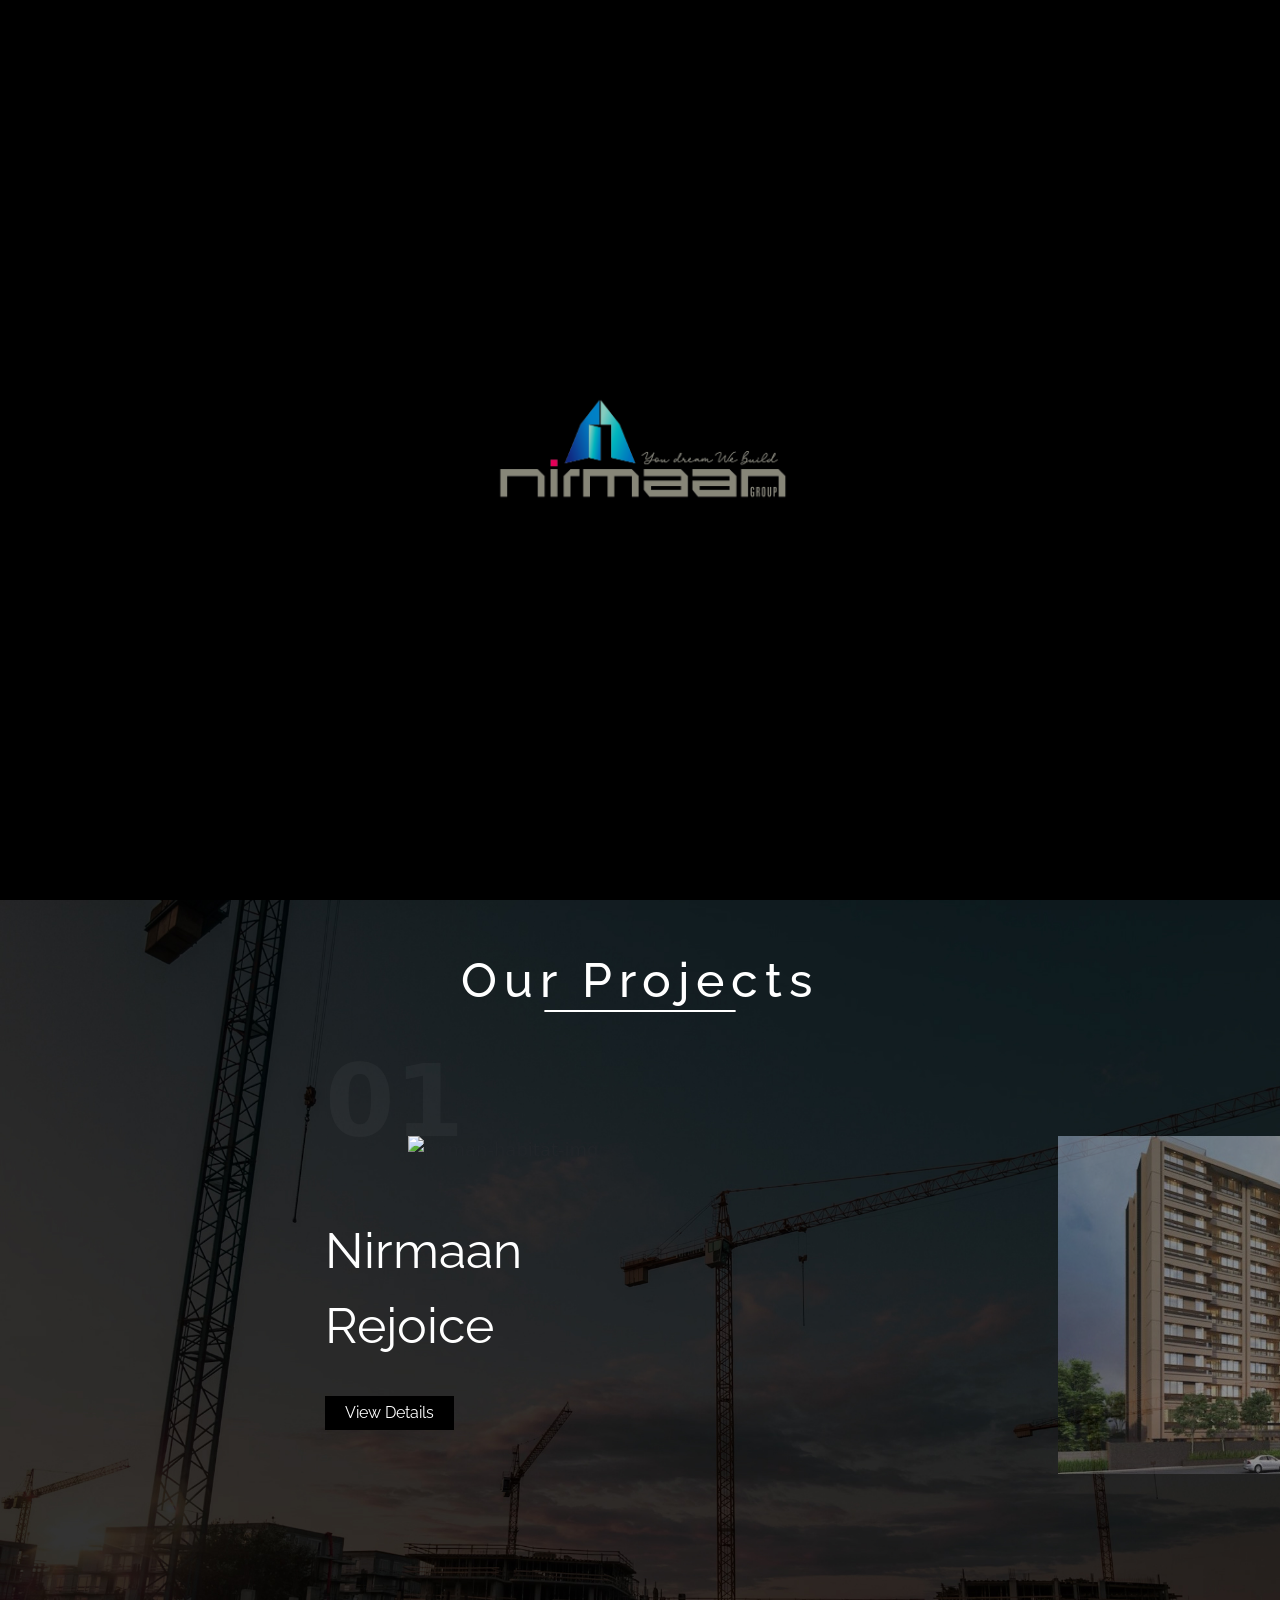
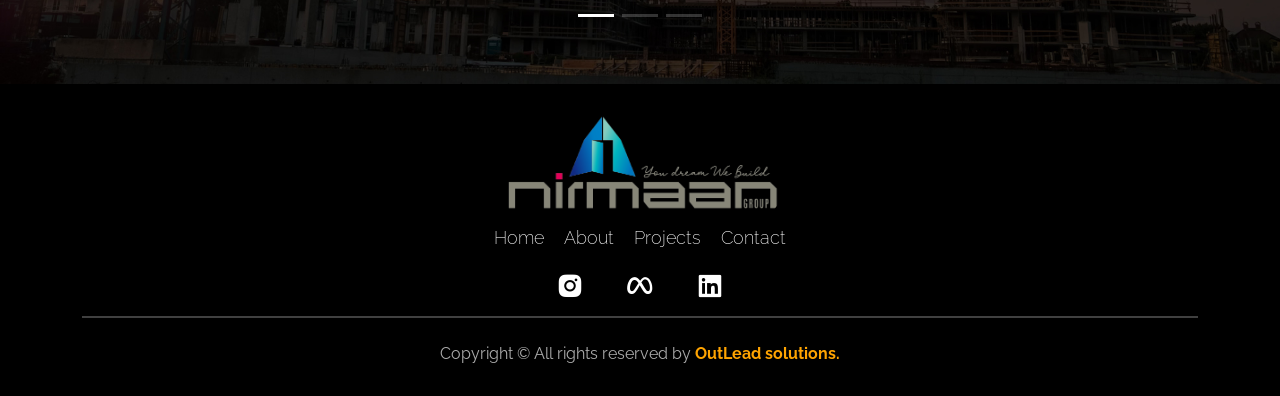
==== index.html @ 3fe4a027 "some changes" ====
<!DOCTYPE html>
<html lang="en">

<head>
    <meta charset="UTF-8" />
    <meta name="viewport" content="width=device-width, initial-scale=1.0" />
    <title>Nirmaan</title>
    <link rel="stylesheet" href="./style.css" />
    <link rel="icon" href="./Nirmaan GROUP 2023 FINAL.png" />
    <link href="https://cdn.jsdelivr.net/npm/bootstrap@5.3.2/dist/css/bootstrap.min.css" rel="stylesheet"
        integrity="sha384-T3c6CoIi6uLrA9TneNEoa7RxnatzjcDSCmG1MXxSR1GAsXEV/Dwwykc2MPK8M2HN" crossorigin="anonymous" />
    <link rel="stylesheet" href="https://cdn.jsdelivr.net/npm/swiper@11/swiper-bundle.min.css" />
    <link rel="stylesheet" href="https://cdn.jsdelivr.net/npm/boxicons@latest/css/boxicons.min.css" />
    <link rel="stylesheet" href="https://cdnjs.cloudflare.com/ajax/libs/font-awesome/5.15.2/css/all.min.css" />
    <link href="https://unpkg.com/aos@2.3.1/dist/aos.css" rel="stylesheet" />
    <link href="https://fonts.cdnfonts.com/css/zekton" rel="stylesheet" />
</head>

<script>
    let isNavVisible = false;

    function toggleNav() {
        const navbar = document.querySelector(".navigationBar");
        const navMenu = document.querySelector(".nav-menu");
        const menuIcon = document.querySelector(".menu-icon");

        isNavVisible = !isNavVisible;

        if (isNavVisible) {
            navbar.classList.add("nav-open");
            navMenu.classList.add("open");
            menuIcon.innerHTML = "<i class='bx bx-window-close' ></i>";
        } else {
            navbar.classList.remove("nav-open");
            navMenu.classList.remove("open");
            menuIcon.innerHTML = "<i class='bx bx-menu'></i>";
        }
    }
</script>

<body>
    <div id="loader">
        <img src="Nirmaan GROUP 2023 FINAL.png" />
    </div>
    <!-- <div>Nirmaan Site COlor themes:
        <p>#048ABF Blue</p>
        <p>#04BFBF Cyan</p>
        <p>#8C8A7D Grey</p>
    </div> -->
    <header>
        <div class="navigationBar">
            <div class="logo-container">
                <a href="/">
                    <img src="./Nirmaan GROUP 2023 FINAL.png" alt="Logo" />
                </a>
            </div>

            <div class="nav-menu">
                <div class="overlay"></div>
                <ul>
                    <li><a href="./">Home</a></li>
                    <li><a href="./nirmaan-about.html">About</a></li>
                    <li><a href="./nirmaan-projects.html">Projects</a></li>
                    
                    <li><a href="./nirmaan-contact.html">Contact</a></li>
                </ul>
            </div>

            <button class="nav-toggler" onclick="toggleNav()" style="border-radius: 8px">
                <i class="bx bx-menu" style="color: white; position: absolute; right: 13px; "></i>
            </button>
        </div>

        <section>
            <div id="nav"></div>
            <section>
                <div class="swiper animeslide" style="height: 100vh">
                    <!-- Additional required wrapper -->
                    <div class="swiper-wrapper" id="swiper-home">
                        <!-- Slides -->
                        <div class="swiper-slide animeslide-slide"
                            style="background-image: url(./projects-images/1.jpg)"></div>
                        <div class="swiper-slide animeslide-slide"
                            style="background-image: url(./projects-images/3.jpg)"></div>
                        <div class="swiper-slide animeslide-slide"
                            style="background-image: url(./projects-images/4.jpg)"></div>
                        <div class="swiper-slide animeslide-slide"
                            style="background-image: url(./projects-images/5.jpg)"></div>
                    </div>
                    <div class="flex animeslide-bottom">
                        <!-- <div class="cell small">
                            <div class="animeslide-pagination swiper-pagination"></div>
                        </div>
                        <div class="cell medium">
                            <div class="animeslide-scrollbar swiper-scrollbar"></div>
                        </div> -->
                        <div class="cell small">
                            <div class="animeslide-button-prev swiper-button-prev" id="swiper-button-prev"></div>
                            <div class="animeslide-button-next swiper-button-next" id="swiper-button-next"></div>
                        </div>
                    </div>
                </div>
            </section>
            <!-- <div id="Home-text">
                <p>

                    <span>
                        Nirman
                    </span>
                    &mdash; &mdash;
                </p>
            </div> -->
        </section>
    </header>

    <main>
        <script>
            AOS.init();
        </script>

        <section id="Project-back" class="section-padding">
            <!-- <div class="section-padding"></div> -->
            <div class="section-padding"></div>

            <div id="project-section-title" data-aos="fade-up" data-aos-duration="1000" data-aos-delay="200">
                <h1>Our <span>Projects</span></h1>
                <hr />
            </div>
            <div class="section-padding"></div>
            <div id="project-section" data-aos-duration="1000" data-aos="fade-up" data-aos-delay="400">
                <div class="swiper" id="js-swiper-hotels">
                    <div class="swiper-wrapper">
                        <!-- ITEM 1 -->
                        <div class="swiper-slide">
                            <div class="c-swiper__text">
                                <div class="c-swiper__title">Nirmaan Rejoice</div>

                                <a href="./nirmaan-rejoice.html">
                                    <button class="NirmanBtn">View Details</button>
                                </a>
                            </div>

                            <div class="c-swiper__image-container">
                                <img src="./projects-images/Final_Render_Dusk_View.jpg" alt="nirman-habitat-img"
                                    style="object-fit: cover;aspect-ratio: 3/2;" />
                            </div>
                        </div>
                        <div class="swiper-slide">
                            <div class="c-swiper__text">
                                <div class="c-swiper__title">Nirmaan Satva</div>

                                <a href="./nirmaan-satva.html">
                                    <button class="NirmanBtn">View Details</button>
                                </a>
                            </div>

                            <div class="c-swiper__image-container">
                                <img src="./projects-images/Nirmaan Satva/01.jpg" alt="nirman-habitat-img"
                                    style="object-fit: cover;aspect-ratio: 3/2;" />
                            </div>
                        </div>
                        <div class="swiper-slide">
                            <div class="c-swiper__text">
                                <div class="c-swiper__title">Ivory Orchards</div>

                                <a href="./ivory-orchards.html">
                                    <button class="NirmanBtn">View Details</button>
                                </a>
                            </div>

                            <div class="c-swiper__image-container">
                                <img src="./projects-images/IvoryOrchards/Brochure/9.jpg" alt="nirman-habitat-img"
                                    style="object-fit: cover;aspect-ratio: 3/2;" />

                            </div>
                        </div>
                        <!-- ITEM 2 -->
                        <!-- <div class="swiper-slide">
                            <div class="c-swiper__text">
                                <div class="c-swiper__title">Nirmaan Greens</div>

                                <a href="#"><button class="NirmanBtn">View Details</button></a>
                            </div>

                            <div class="c-swiper__image-container">
                                <img src="./projects-images/nirman-greens.jpeg" alt="nirman-greens-img" />
                            </div>
                        </div> -->

                        <!-- ITEM 3 -->
                        <!-- <div class="swiper-slide">
                            <div class="c-swiper__text">
                                <div class="c-swiper__title">Ivory <br />Springs</div>

                                <a href="#"><button class="NirmanBtn">View Details</button></a>
                            </div>

                            <div class="c-swiper__image-container">
                                <img src="https://images.unsplash.com/photo-1435575653489-b0873ec954e2?q=80&w=2070&auto=format&fit=crop&ixlib=rb-4.0.3&ixid=M3wxMjA3fDB8MHxwaG90by1wYWdlfHx8fGVufDB8fHx8fA%3D%3D"
                                    alt="nirman-ivory-springs-img" />
                            </div>
                        </div> -->

                        <!-- ITEM 4 -->
                        <!-- <div class="swiper-slide">
                            <div class="c-swiper__text">
                                <div class="c-swiper__title">Ivory Orchards</div>

                                <a href="#"><button class="NirmanBtn">View Details</button></a>
                            </div>

                            <div class="c-swiper__image-container">
                                <img src="https://images.pexels.com/photos/1591361/pexels-photo-1591361.jpeg?auto=compress&cs=tinysrgb&w=1600"
                                    alt="nirman-ivory-springs-img" />
                            </div>
                        </div> -->
                    </div>
                    <div class="swiper-pagination"></div>
                </div>
            </div>
            <div class="section-padding"></div>
            <!-- <div class="section-padding"></div> -->
        </section>
    </main>

    <footer>
        <div id="Footer">
            <!-- <div class="section-padding"></div>
            <div class="section-padding"></div> -->
            <div class="container">
                <div class="row">
                    <div class="col-lg-12">
                        <div class="footer-logo">
                            <a href="./index.html"><img src="./Nirmaan GROUP 2023 FINAL.png" alt="" /></a>
                        </div>
                        <div class="Footer-social-links">
                            <li><a href="./index.html">Home</a></li>
                            <li><a href="./nirmaan-about.html">About</a></li>
                            <li><a href="./nirmaan-projects.html">Projects</a></li>
                            <li><a href="./nirmaan-contact.html">Contact</a></li>

                        </div>

                        <div class="social-links">
                            <li>
                                <a href=""><i class="bx bxl-instagram-alt"></i></a>
                            </li>
                            <li>
                                <a href=""><i class="bx bxl-meta"></i></a>
                            </li>
                            <li>
                                <a href=""><i class="bx bxl-linkedin-square"></i></a>
                            </li>
                        </div>
                    </div>
                </div>
                <hr />
                <!-- <div class="section-padding"></div> -->
                <br />
                <div class="copyright-text">
                    <span>Copyright © All rights reserved by<a href="https://outleadsolutions.com/" target="_blank">
                            OutLead solutions.</a></span>
                </div>
            </div>
            <!-- <div class="section-padding"></div> -->
        </div>
    </footer>

    <script>
        document.addEventListener("DOMContentLoaded", function () {
            // Delay showing content for 10 seconds
            setTimeout(function () {
                // Hide loader
                document.getElementById("loader").style.display = "none";

                // Show content
                document.getElementById("content").style.display = "block";
            }, 2000); // 10 seconds delay
        });
    </script>

    <script src="https://unpkg.com/aos@2.3.1/dist/aos.js"></script>
    <script src="https://cdn.jsdelivr.net/npm/bootstrap@5.3.2/dist/js/bootstrap.bundle.min.js"
        integrity="sha384-C6RzsynM9kWDrMNeT87bh95OGNyZPhcTNXj1NW7RuBCsyN/o0jlpcV8Qyq46cDfL"
        crossorigin="anonymous"></script>
    <script src="https://cdn.jsdelivr.net/npm/swiper@11/swiper-bundle.min.js"></script>
    <script src="https://cdnjs.cloudflare.com/ajax/libs/jquery/2.1.3/jquery.min.js"></script>

    <script src="https://unpkg.com/aos@2.3.1/dist/aos.js"></script>

    <script src="./script.js"></script>
    <script>
        AOS.init();
    </script>

    <!-- <script src="https://cdn.jsdelivr.net/npm/aos@2.3.4/dist/aos.js"></script> -->
</body>

</html>
---- style.css ----
@import url("https://fonts.googleapis.com/css2?family=Roboto+Condensed&display=swap");
@import url("https://fonts.googleapis.com/css2?family=Playfair:opsz,wght@5..1200,300&display=swap");
@import url("https://fonts.googleapis.com/css2?family=Titillium+Web:wght@200&display=swap");
@import url("https://fonts.googleapis.com/css2?family=Dancing+Script:wght@400..700&display=swap");
@import url("https://fonts.cdnfonts.com/css/zekton");
@import url("https://fonts.googleapis.com/css2?family=Montserrat:ital,wght@0,100..900;1,100..900&display=swap");
@import url("https://fonts.googleapis.com/css2?family=Montserrat:ital,wght@0,100..900;1,100..900&family=Raleway:ital,wght@0,100..900;1,100..900&display=swap");
html {
  scroll-behavior: smooth;
}

body {
  padding: 0px;
  margin: 0px;
  background-color: black;
  overflow: auto;
  font-family: "Raleway", sans-serif;
  /* font-family: "Zekton Rg", sans-serif !important; */
  /* height: 100vh; */
}

/* Apply a box-sizing border-box model for easier layout calculations */
*,
*:before,
*:after {
  box-sizing: border-box;
}

#logo img {
  position: absolute;
  z-index: 24214;
  padding: 35px 2px 0 0;
  width: 15%;
  left: 2%;
  max-width: 100%;
  height: auto;
}

.section-padding {
  padding: 10px 0px;
}

section {
  background-color: black;
}

#Section-title hr {
  background-color: rgb(0, 129, 199);
  opacity: 1;
  border: 1px solid rgb(0, 129, 199);
  width: 15%;
  margin: auto;
  border-radius: 10px;
}

#Section-title h1 {
  font-size: 2.5rem;
  text-align: center;
  color: white;
  font-family: "Raleway", sans-serif;
  letter-spacing: 5px;
  color: rgb(0, 129, 199);
}

#Section-title h1 span {
  /* font-size: 2.5rem; */
  font-size: 2.5rem;
  text-align: center;
  color: rgb(0, 129, 199);
  /* font-family: "Raleway", sans-serif; */
}

#home-back {
  background-image: url("./projects-images/ad7cv-ji6zqdfsaf.jpg");
  background-size: cover;
  width: 100%;
  height: 100vh;
}

#Home-text h1 {
  font-size: 5rem;
}

#Home-text p {
  text-transform: uppercase;
  letter-spacing: 0.5em;
  display: inline-block;
  /* border: 4px double rgba(255, 255, 255, 0.25); */
  border-width: 4px 0;
  padding: 1.5em 0em;
  /* position: absolute;
    top: 18%;
    left: 50%;
    width: 40em; */
  /* margin: 0 0 0 -20em; */
  margin-top: 17rem;
  position: absolute;
  top: 20%;
  text-align: center;
  width: 100%;
}

#Home-text p span {
  font: 700 6em/1 "Oswald", sans-serif;
  letter-spacing: 0;
  padding: 0.25em 0 0.325em;
  display: block;
  margin: 0 auto;
  text-shadow: 0 0 80px rgba(255, 255, 255, 0.306);
  /* Clip Background Image */
  background: url("./projects-images/animated-text-fill.png") repeat-y;
  -webkit-background-clip: text;
  background-clip: text;
  /* color: aquamarine; */
  opacity: 0.8;
  /* Animate Background Image */
  -webkit-text-fill-color: transparent;
  -webkit-animation: aitf 80s linear infinite;
  /* Activate hardware acceleration for smoother animations */
  -webkit-transform: translate3d(0, 0, 0);
  -webkit-backface-visibility: hidden;
  text-align: center;
}

/* Animate Background Image */
@-webkit-keyframes aitf {
  0% {
    background-position: 0% 50%;
  }

  100% {
    background-position: 100% 50%;
  }
}

@media (max-width: 600px) {
  #Home-text p {
    text-transform: uppercase;
    letter-spacing: 0.5em;
    display: inline-block;
    /* border: 4px double rgba(255, 255, 255, 0.25); */
    border-width: 4px 0;
    padding: 1.5em 0em;
    /* position: absolute;
        top: 18%;
        left: 81%; */
    width: 100%;
    /* margin: 0 0 0 -20em; */
    margin-top: 17rem;
    /* width: 100%; */
  }

  #Home-text p span {
    font: 700 4em/1 "Oswald", sans-serif;
    letter-spacing: 0;
    padding: 0.25em 0 0.325em;
    display: block;
    margin: 0 auto;
    text-shadow: 0 0 80px rgba(255, 255, 255, 0.306);
    /* Clip Background Image */
    background: url("./projects-images/animated-text-fill.png") repeat-y;
    -webkit-background-clip: text;
    background-clip: text;
    /* color: aquamarine; */
    opacity: 0.8;
    /* Animate Background Image */
    -webkit-text-fill-color: transparent;
    -webkit-animation: aitf 80s linear infinite;
    /* Activate hardware acceleration for smoother animations */
    -webkit-transform: translate3d(0, 0, 0);
    -webkit-backface-visibility: hidden;
    text-align: center;
  }
}

/* project cards css */

#cards-section {
  /* background-color: black; */
  /* height: 60vh; */
  display: flex;
  justify-content: center;
  align-items: center;
  flex-wrap: wrap;
}

/* cards secttion card */

figure.snip1163 {
  font-family: "Raleway", Arial, sans-serif;
  color: #fff;
  position: relative;
  overflow: hidden;
  margin: 10px;
  min-width: 220px;
  max-width: 470px;
  height: 500px;
  /* max-height: 600px; */
  width: 100%;
  background: #ffffff;
  color: #000000;
  text-align: left;
}

figure.snip1163 * {
  -webkit-box-sizing: padding-box;
  box-sizing: padding-box;
  -webkit-transition: all 0.6s ease;
  transition: all 0.6s ease;
}

figure.snip1163 img {
  opacity: 1;
  width: 100%;
  -webkit-transition: opacity 0.4s;
  transition: opacity 0.4s;
  height: 500px;
}

figure.snip1163 figcaption {
  position: absolute;
  bottom: 0;
  left: 0;
  width: 100%;
  height: 100%;
}

figure.snip1163 figcaption > div {
  height: 20%;
  overflow: hidden;
  width: 100%;
  position: absolute;
  bottom: 0;
}

figure.snip1163 h2,
figure.snip1163 p {
  margin: 0;
  padding: 0 30px;
  position: absolute;
  width: 100%;
  left: 0;
}

figure.snip1163 h2 {
  color: #ffffff;
  font-weight: 400;
  text-transform: uppercase;
  top: 80%;
  -webkit-transform: translateY(-50%);
  transform: translateY(-50%);
}

figure.snip1163 p {
  opacity: 0;
  font-size: 0.9em;
  font-weight: 500;
  -webkit-transform: translate3d(0%, -150%, 0);
  transform: translate3d(0%, -150%, 0);
}

figure.snip1163 a {
  left: 0;
  right: 0;
  top: 0;
  bottom: 0;
  position: absolute;
}

figure.snip1163:hover img,
figure.snip1163.hover img {
  opacity: 0.3;
  -webkit-filter: grayscale(100%);
  filter: grayscale(100%);
}

figure.snip1163:hover figcaption h2,
figure.snip1163.hover figcaption h2 {
  -webkit-transform: translateY(-100%);
  transform: translateY(-100%);
  opacity: 0.9;
  color: #000000;
}

figure.snip1163:hover figcaption p,
figure.snip1163.hover figcaption p {
  opacity: 0.7;
  -webkit-transform: translateY(0);
  transform: translateY(0);
}

#Project-back {
  background-image: url("./projects-images/our\ project\ back.jpg");
  background-size: cover;
  width: 100%;
  padding: 2rem 0;
}

/* #project-section{
    background-color: black;;
}
 */

.animeslide .swiper-slide {
  transition: transform 2s ease-in-out; /* Ensures smooth transitions */
}

#project-section .swiper {
  width: 100%;
  height: 600px;
  margin-right: 0;
  align-items: center;
  /* margin-top: 12rem; */
}

#project-section .swiper-wrapper {
  display: flex;
  align-items: center;
  counter-reset: list-slider;
}

#project-section .swiper-slide {
  position: relative;
  height: 90%;
  display: flex;
  align-items: center;
  justify-content: flex-end;
  counter-increment: list-slider;
  font-size: 18px;
  opacity: 1;
  transition: opacity 600ms ease;
}

#project-section .swiper-slide::before {
  content: "0" counter(list-slider);
  display: block;
  position: absolute;
  width: 100px;
  left: 0;
  top: 0;
  font-size: 100px;
  font-weight: 600;
  line-height: 0.8;
  color: rgba(255, 255, 255, 0.098);
  transform: scale(0.5);
  opacity: 0;
  z-index: -1;
  pointer-events: none;
  transition: all 350ms ease;
}

#project-section .swiper-slide-active::before {
  opacity: 0.4;
  transform: scale(1);
}

#project-section .swiper-slide-active .c-swiper__text {
  opacity: 1;
}

#project-section .swiper-slide-active .c-swiper__text .c-swiper__title,
#project-section .swiper-slide-active .c-swiper__text .c-swiper__link {
  transform: translateY(0);
  color: white;
}

#project-section .swiper-slide-prev {
  opacity: 0;
}

#project-section .swiper-slide-next {
  opacity: 0.5;
  color: white;
}

#project-section .c-swiper__text {
  opacity: 0;
  width: 300px;
  height: 250px;
  position: absolute;
  top: 25%;
  left: 0;
  display: flex;
  flex-direction: column;
  justify-content: space-around;
  transition: opacity 350ms ease;
  font-family: "Raleway", sans-serif;
}

#project-section .c-swiper__text .c-swiper__title {
  max-height: 100%;
  font-size: 50px;
  font-weight: 400;
  text-shadow: 1px 1px 2px var(--color-dark);
  text-align: left;
  pointer-events: none;
  transition: transform 500ms ease;
  transition-delay: 100ms;
  transform: translateY(-25%);
  z-index: 1;
  color: white;
}

#project-section .c-swiper__text .c-swiper__link {
  position: relative;
  max-width: 100px;
  margin-left: 24px;
  color: white;
  text-decoration: none;
  transform: translateY(25%);
  transition: transform 500ms ease;
  transition-delay: 200ms;
}

#project-section .c-swiper__text .c-swiper__link::after {
  content: "";
  height: 2px;
  position: absolute;
  color: white;
  bottom: -5px;
  left: 0;
  width: 100%;
  background-color: white;
}

#project-section .c-swiper__image-container {
  width: 90%;
  height: 80%;
  overflow: hidden;
  border-radius: 20px;
}

#project-section .c-swiper__image-container img {
  width: 100%;
  /* height: 80%; */
  object-fit: contain;
  aspect-ratio: 3/2;
  padding: 20px;
  border-radius: 20px;
}

@media (max-width: 769px) {
  #project-section .c-swiper__image-container img {
    width: 100%;
    height: 100%;
    object-fit: cover;
    padding: 20px;
    border-radius: 20px;
  }

  #project-section .c-swiper__text {
    opacity: 0;
    width: 300px;
    height: 250px;
    position: absolute;
    top: 25%;
    left: 2%;
    display: flex;
    flex-direction: column;
    justify-content: space-around;
    transition: opacity 350ms ease;
  }
}

#project-section .swiper-pagination-bullet {
  width: 36px;
  height: 3px;
  background-color: white;
  border-radius: 0;
}

.wrapper {
  position: absolute;
  /* top: -70px; */
  left: 0px;
  height: 100vh;
  width: 100%;
  z-index: 11;
  /* background: #000; */
  clip-path: circle(25px at calc(100% - 45px) 45px);
  transition: all 0.3s ease-in-out;
}

#active:checked ~ .wrapper {
  clip-path: circle(75%);
}

.menu-btn {
  display: flex;
  justify-content: center;
  align-items: center;
  position: absolute;
  z-index: 12;
  top: 35px;
  right: 30px;
  height: 70px;
  width: 70px;
  text-align: center;
  line-height: 50px;
  border-radius: 50%;
  font-size: 20px;
  color: #fff;
  cursor: pointer;
  /*background: linear-gradient(-135deg, #c850c0, #4158d0);*/
  /* background: linear-gradient(375deg, #1cc7d0, #2ede98); */
  /* background: linear-gradient(-45deg, #e3eefe 0%, #efddfb 100%); */
  /* background: #000; */
  background: transparent;
  transition: all 0.3s ease-in-out;
}

#active:checked ~ .menu-btn {
  color: #fff;
}

#active:checked ~ .menu-btn i:before {
  /* content: "\f057"; */
  display: block;
  font-size: 30px;
  color: white;
  /* background-color: white; */
  /* border: 2px solid rgb(255, 255, 255); */
  border-radius: 50%;

  position: absolute;
  top: 20px;
  right: 0px;
  height: 70px;
  width: 70px;
}

.bx-menu {
  font-size: 30px;
}

.wrapper ul {
  position: absolute;
  top: 30px;
  left: 30%;
  list-style: none;
  text-align: center;
  display: flex;
  border-bottom: 1px solid white;
}

.wrapper ul li {
  margin: 15px 0;
}

.wrapper ul li a {
  color: none;
  text-decoration: none;
  font-size: 30px;
  font-weight: 500;
  padding: 5px 30px;
  color: #fff;
  border-radius: 20px;
  /* background: #000; */
  position: relative;
  line-height: 50px;
  transition: all 0.3s ease;
}

input[type="checkbox"] {
  display: none;
}

.content {
  position: absolute;
  top: 50%;
  left: 50%;
  transform: translate(-50%, -50%);
  z-index: -1;
  text-align: center;
  width: 100%;
  color: #202020;
}

.content .title {
  font-size: 40px;
  font-weight: 700;
}

.content p {
  font-size: 35px;
  font-weight: 600;
}

@keyframes rotate {
  0% {
    filter: hue-rotate(0deg);
  }

  100% {
    filter: hue-rotate(360deg);
  }
}

.Team-member-main {
  background-color: #343434;
  /* height: 40vh; */
  width: 100%;
  display: flex;
  flex-direction: column;
  /* justify-content: space-between; */
  padding: 10px 45px;
  color: white;
  min-height: 490px;
  border-radius: 10px;
}
@media (max-width: 1200px) and (min-width: 989px) {
  .Team-member-main {
    min-height: 550px;
  }
}
@media (max-width: 990px) and (min-width: 610px) {
  .Team-member-main {
    margin: 10px;
    min-height: 0px;
  }
}
@media (max-width: 600px) {
  .Team-member-main {
    background-color: #343434;
    /* height: 40vh; */
    width: 100%;
    display: flex;
    flex-direction: column;
    /* justify-content: space-between; */
    padding: 10px 13px;
    margin: 10px 0px;
    color: white;
    border-radius: 10px;
    min-height: 0px;
  }
}

.img-box {
  font-size: 7rem;
}

.Team-member-info {
  display: flex;
  align-items: center;
}

.Team-member-name {
  font-size: 2rem;
  font-family: "Raleway", sans-serif;
  /* font-family: "Oswald", sans-serif; */

  /* font-family: 100; */
  letter-spacing: 2px;
}

.Team-member-main span {
  font-size: 0.9rem;
  font-weight: 300;
  color: #c0c0c0;
}

.Team-member-sub {
  background-color: #222222;
  padding: 25px;
  border-radius: 10px;
  color: white;
  margin: 10px 0px;
  /* height: 30vh; */
}

.Team-member-sub h4 {
  font-size: 1.5rem;
  /* font-family: "Oswald", sans-serif; */
  font-family: 100;
  letter-spacing: 2px;
}

.Team-member-sub span {
  font-size: 0.9rem;
  font-family: "Oswald", sans-serif;
  font-family: 100;
  letter-spacing: 2px;
  color: #c0c0c0;
}

#about-para {
  font-size: 1rem;
  color: white;
  /* font-family: "Playfair", serif; */
  padding: 20px;
}

#about-para span {
  font-size: 5rem;

  line-height: 0px;
  color: rgb(0, 129, 199);
  /* font-family: "Playfair", serif; */
}

@media (max-width: 800px) {
  #about-para {
    margin-top: 60px;
    font-size: 1.4rem;
    color: rgb(224, 224, 224);
    /* font-family: "Playfair", serif; */
    padding: 5px;
  }
}

.sectionClass {
  /* padding: 20px 0px 50px 0px; */
  position: relative;
  display: block;
}

.fullWidth {
  width: 100% !important;
  display: table;
  float: none;
  padding: 0;
  min-height: 1px;
  height: 100%;
  position: relative;
}

.sectiontitle {
  background-position: center;
  margin: 30px 0 0px;
  text-align: center;
  min-height: 20px;
}

.sectiontitle h2 {
  font-size: 30px;
  color: #222;
  margin-bottom: 0px;
  padding-right: 10px;
  padding-left: 10px;
}

.headerLine {
  width: 160px;
  height: 2px;
  display: inline-block;
  background: #101f2e;
}

.projectFactsWrap {
  display: flex;
  margin-top: 30px;
  flex-direction: row;
  flex-wrap: wrap;
}

#projectFacts .fullWidth {
  padding: 0;
}

.projectFactsWrap .item {
  width: 50%;
  height: 100%;
  padding: 20px 0px;
  text-align: center;
}

.projectFactsWrap .item:nth-child(1) {
  background: rgb(42 42 42);
}

.projectFactsWrap .item:nth-child(2) {
  background: rgb(50 50 50);
}

.projectFactsWrap .item:nth-child(3) {
  background: rgb(21, 38, 56);
}

.projectFactsWrap .item:nth-child(4) {
  background: rgb(23, 44, 66);
}

.projectFactsWrap .item p.number {
  font-size: 40px;
  padding: 0;
  font-weight: bold;
}

.projectFactsWrap .item p {
  color: rgba(255, 255, 255, 0.8);
  font-size: 18px;
  margin: 0;
  padding: 10px;
  /* font-family: "Open Sans"; */
}

.projectFactsWrap .item span {
  width: 60px;
  background: rgba(255, 255, 255, 0.8);
  height: 2px;
  display: block;
  margin: 0 auto;
}

.projectFactsWrap .item i {
  vertical-align: middle;
  font-size: 50px;
  color: rgba(255, 255, 255, 0.8);
}

.projectFactsWrap .item:hover i,
.projectFactsWrap .item:hover p {
  color: white;
}

.projectFactsWrap .item:hover span {
  background: white;
}

@media (max-width: 786px) {
  .projectFactsWrap .item {
    flex: 0 0 50%;
  }

  .projectFactsWrap {
    display: flex;
    flex-direction: column;
  }

  .projectFactsWrap .item {
    width: 100%;
    height: 100%;
    /* padding: 50px 0px; */
    /* margin: 10px; */
    text-align: center;
  }
}

#contact-img img {
  width: 100%;
  border-radius: 20px;
  transition: 0.5s;
}

#contact-img img:hover {
  width: 100%;
  border-radius: 20px;
  opacity: 0.5;
  transition: 0.5s;
}

.needs-validation .form-label {
  color: white;
}

#form-column .needs-validation {
  background-color: #343434;
  padding: 40px 40px;
  border-radius: 10px;
}

/*------------------ home page slider */

.flex {
  display: flex;
  align-items: center;
  justify-content: space-between;
}

.cell {
  padding-right: 0.9375rem;
  padding-left: 0.9375rem;
}

.medium {
  width: 50%;
}

.small {
  width: 10%;
}
@media (max-width: 769px) {
  .small {
    width: 20%;
  }
}

.swiper-button-next:after {
  font-family: swiper-icons;
  font-size: 16px;
  text-transform: none !important;
  letter-spacing: 0;
  font-variant: initial;
  line-height: 1;
}

#swiper-button-next:after {
  font-size: 10px;
}

#swiper-button-prev:after {
  font-size: 10px;
}

#swiper-home .container {
  /* max-width:80rem; */
  margin: 0 auto;
  padding-left: 15px;
  padding-right: 15px;
  position: absolute;
  bottom: 5%;
}

@media (max-width: 1000px) {
  #swiper-home .container {
    /* max-width:80rem; */
    margin: 0 auto;
    padding-left: 15px;
    padding-right: 15px;
    position: absolute;
    bottom: 20%;
  }
}

.animeslide-slide {
  color: #fff;
}

.animeslide-slide {
  position: relative;
  padding: 15px 0;
  min-height: 500px;
  background-size: cover;
  width: 100%;
}

/* .animeslide-slide .container {
    position: relative;
  } */
.animeslide-slide.swiper-slide-active [data-animate] {
  opacity: 1;
  transform: none;
}

.animeslide-slide.swiper-slide-active .animeslide-heading {
  transition-delay: 0.6s;
}

.animeslide-slide.swiper-slide-active .animeslide-desc {
  transition-delay: 1s;
}

.animeslide-heading {
  margin-bottom: 25px;
  transition-delay: 3s;
}

.animeslide-slide span {
  font-size: 16px;
  background-color: rgb(0, 129, 199);
  padding: 6px 12px 7px;
  border-radius: 8px;
  font-weight: normal;
  cursor: pointer;
}

.animeslide-desc {
  padding: 15px 22px;
  border-radius: 8px;
  background-color: rgb(32, 32, 32);
  max-width: 480px;
  opacity: 0.9;
}

[data-animate] {
  opacity: 0;
  transition: all 0.8s ease-out;
}

[data-animate="bottom"] {
  transform: translate3d(0, 15px, 0);
}

.animeslide-bottom {
  position: absolute;
  bottom: 2%;
  width: 100%;
  border-radius: 8px;
  background-color: transparent;
  /* max-width: 600px; */
  z-index: 1;
  padding: 0px 35px;
  right: 0;
  font-size: 14px;
  display: flex;
  justify-content: center;
}

.animeslide-bottom .cell {
  position: relative;
  opacity: 1;
  z-index: 2;
  height: 40px;
  bottom: inherit;
}

.animeslide-bottom .animeslide-scrollbar {
  margin-top: 16px;
}

.animeslide-bottom .animeslide-scrollbar-drag {
  height: 6px;
}

.animeslide-bottom .animeslide-pagination {
  font-size: 25px;
  bottom: inherit;
  color: #fff;
}

.animeslide-bottom .animeslide-pagination b {
  font-size: 28px;
  margin-top: -5px;
}

.animeslide-bottom .animeslide-pagination span {
  padding-left: 5px;
  padding-right: 5px;
}

.animeslide-button-next,
.animeslide-button-prev {
  outline: none;
  font-size: 18px;
}

.animeslide-button-next::after,
.animeslide-button-prev::after {
  color: #fff;
  content: "prev";
  background: #414141;
  padding: 18px;
  border-radius: 5px;
}

@media (max-width: 700px) {
  .animeslide-button-next::after {
    margin-left: 60px;
  }
}

.btn-whatsapp-pulse {
  background: #25d366;
  color: white;
  position: fixed;
  bottom: 20px;
  right: 20px;
  font-size: 40px;
  display: flex;
  justify-content: center;
  align-items: center;
  width: 0;
  height: 0;
  padding: 35px;
  text-decoration: none;
  border-radius: 50%;
  animation-name: pulse;
  animation-duration: 1.5s;
  animation-timing-function: ease-out;
  animation-iteration-count: infinite;
  z-index: 111111111;
}

@keyframes pulse {
  0% {
    box-shadow: 0 0 0 0 rgba(37, 211, 102, 0.5);
  }

  80% {
    box-shadow: 0 0 0 14px rgba(37, 211, 102, 0);
  }
}

.btn-whatsapp-pulse-border {
  bottom: 50px;
  right: 20px;
  animation-play-state: paused;
}

.btn-whatsapp-pulse-border::before {
  content: "";
  position: absolute;
  border-radius: 50%;
  padding: 25px;
  border: 5px solid #25d366;
  opacity: 0.75;
  animation-name: pulse-border;
  animation-duration: 1.5s;
  animation-timing-function: ease-out;
  animation-iteration-count: infinite;
}

@keyframes pulse-border {
  0% {
    padding: 25px;
    opacity: 0.75;
  }

  75% {
    padding: 50px;
    opacity: 0;
  }

  100% {
    opacity: 0;
  }
}
.tab-content {
  margin: 10px;
}
#exTab2 .nav-tabs,
#exTab1 .nav-tabs {
  display: flex;
  justify-content: center;
  border: none;
}

#exTab2 .nav-tabs li,
#exTab1 .nav-tabs li {
  margin: 10px 5px;
}

#exTab2 .nav-tabs li a,
#exTab1 .nav-tabs li a {
  text-decoration: none;
  color: rgb(255, 255, 255);
  font-size: 1.5rem;
  background: transparent;
  /* background-color: #000000; */
  padding: 5px 20px;
  border-radius: 3px;
  /* font-family: "Titillium Web", sans-serif; */
  /* font-weight: 500; */

  transition: background-color 0.3s, color 0.3s;
}
#exTab2 .nav-tabs li a:hover {
  background-color: rgba(141, 139, 139, 0.12);
}
#exTab2 .tab-content,
#exTab1 .tab-content {
  /* margin: 2rem 0rem; */
  /* background-color: red; */
  color: white;
}

.nav-tabs li.active a,
.nav-tabs li a:focus {
  background-color: green;
  color: #fff;
}

#next,
#prev {
  position: static;
  /* background-color: white; */
  background-color: #383838;
  border-radius: 5px;
  /* color: rgb(0, 0, 0); */
  color: white;
  /* padding: 20px 70px; */
  padding: 18px;
  transition: 0.5s;
  margin: 10px;
}

#next:hover,
#prev:hover {
  position: static;
  /* background-color: rgb(0, 0, 0); */
  background-color: #252525;
  border-radius: 3px;
  color: rgb(255, 255, 255);
  /* padding: 20px 70px; */
  transition: 0.5s;
}
/* .control {
  display: flex;
  justify-content: center;
  margin-top: 10px; 
}


.swiper-button-prev, .swiper-button-next {
  background-color: #007bff;
  color: white;
  padding: 10px 20px;
  cursor: pointer;
  border-radius: 5px;
  margin: 0 10px;
}

.swiper-button-prev:hover, .swiper-button-next:hover {
  background-color: #0056b3;
} */

.control {
  display: flex;
  justify-content: center;
  /* align-items: center; */
  margin-top: 1rem;
}

/* #next,
#prev {
  color: black !important;
  background-color: white !important;
}*/
#next::after,
#prev::after {
  content: "";
}

.swiper-slide {
  background-color: transparent;
  border-radius: 5px;
}

.swiper-slide .card {
  overflow: hidden;
  border: none;
  height: 100%;
  /* border-radius: 10px; */
}

.swiper-slide .project-card-btn {
  /* background-color: black; */
  border: 1px solid white;
  color: white;
  border-radius: 2px;
  transition: 0.5s;
  width: 100%;
  font-size: 0.9rem;
}

.swiper-slide .project-card-btn:hover {
  background-color: rgb(255, 255, 255);
  color: rgb(0, 0, 0);
  transition: 0.5s;
}

.swiper-slide .card-body {
  background-color: #202020;
  border: none;
}

.swiper-slide:hover .card-img-top {
  transform: scale(1.1);
  transition: 0.5s;
}

.swiper-slide .card-img-top {
  /* transform: scale(1.1); */
  transition: 0.5s;
  aspect-ratio: 3/2;
  width: 100%;
  height: 100%;
  object-fit: cover;
}

.swiper-slide:hover .card-body {
  background-color: #383838;
  border: none;
  transition: 0.5s;
  border-bottom: 1px solid white;
}

.swiper-slide .card-body {
  background-color: #383838;
  border: none;
  transition: 0.5s;
  border-bottom: 1px solid #383838;
  padding: 0.8rem;
}

.swiper-slide:hover .card-title {
  color: rgb(0, 129, 199);
  transition: 0.5s;
}

.swiper-slide .card-title {
  color: rgb(255, 255, 255);
  transition: 0.5s;
  font-family: "Raleway", sans-serif;
  font-size: 1.5rem;
}

.swiper-slide .card-title span {
  color: rgb(148, 148, 148);
  transition: 0.5s;
}

.swiper-slide:hover .card-title span {
  color: rgb(255, 255, 255);
  transition: 0.5s;
}

.swiper-slide .card-text {
  color: white;
  font-size: 1rem;
}

#exTab1 .nav-tabs .active a,
#exTab2 .nav-tabs .active a {
  background-color: rgb(0, 129, 199);
}

.marquee {
  position: relative;
  width: 100vw;
  max-width: 100%;
  height: 200px;
  overflow-x: hidden;
  overflow-y: hidden;
  color: rgb(44, 44, 44);
  font-size: 144px;
  font-weight: bold;
}

@media (max-width: 600px) {
  .marquee {
    position: relative;
    width: 100vw;
    max-width: 100%;
    height: 200px;
    overflow-x: hidden;
    overflow-y: hidden;
    color: rgb(44, 44, 44);
    font-size: 90px;
    font-weight: bold;
  }
}

.track {
  position: absolute;
  white-space: nowrap;
  will-change: transform;
  animation: marquee 32s linear infinite;
}

@keyframes marquee {
  from {
    transform: translateX(0);
  }

  to {
    transform: translateX(-50%);
  }
}

/* ------------------scroll bar css  */

/* width */
::-webkit-scrollbar {
  width: 5px;
}

/* Track */
::-webkit-scrollbar-track {
  background: #f1f1f1;
}

/* Handle */
::-webkit-scrollbar-thumb {
  background: rgb(0, 129, 199);
  border-radius: 20px;
}

/* Handle on hover */
::-webkit-scrollbar-thumb:hover {
  background: #555;
}

/* ------------------scroll bar css  */

#Footer {
  display: flex;
  flex-direction: column;
  background-color: black;
  /* background-color: #282828; */
  padding: 30px 0px;
  /* background-color: #878678; */
  /* background-color: #0F2D86; */
  /* background: rgb(15,45,134);
  background: linear-gradient(90deg, rgba(15,45,134,1) 0%, rgba(126,203,190,1) 100%); */
  /* background-color: #878678; */
  /* color: #0A489A; */
  /* background-attachment: fixed; */
}

#Footer .footer-logo {
  padding: 0px 10px;
  display: flex;
  justify-content: center;
  align-items: center;
}

.footer-logo img {
  max-width: 100%;
  height: auto;
  max-height: 100px;
  /* Adjust this value as needed */
  /* background-color: #0F2D86; */
  /* background: transparent; */
  border-radius: 20px;
}

#Footer .Footer-social-links {
  display: flex;
  justify-content: center;
  color: rgb(0, 129, 199);
}

#Footer .Footer-social-links li {
  list-style: none;
  margin: 10px;
}

#Footer hr {
  margin: 0px;
  border: 1px solid white;
  background-color: white;
}

@media (max-width: 500px) {
  #Footer .Footer-social-links {
    display: flex;
    /* flex-direction: column; */
    justify-content: center;
    padding: 10px 0px;
  }
  #Footer {
    background-color: #282828;
  }
  #Footer .Footer-social-links li {
    list-style: none;
    margin: 5px 10px;
    justify-content: center;
    text-align: center;
  }
}

#Footer .social-links {
  display: flex;
  justify-content: center;
}

#Footer .social-links li {
  list-style: none;
  margin: 5px 20px;
}

#Footer .social-links li a {
  font-size: 30px;
  color: white;
  text-decoration: none;
  border-radius: 5px;
  transition: 0.5s;
}

#Footer .social-links li a:hover {
  font-size: 30px;
  text-decoration: none;
  color: black;
  background-color: rgb(0, 129, 199);
  /* background-color: rgb(0, 129, 199); */
  padding: 5px 10px;
  border-radius: 5px;
  transition: 0.5s;
}

#Footer .Footer-social-links li a {
  text-decoration: none;
  color: white;
  font-size: 18px;
  font-weight: 200;
  transition: 0.3s;
  /* border-bottom: 1px solid rgb(0, 0, 0); */
}

#Footer .Footer-social-links li a:hover {
  text-decoration: none;
  /* color: rgb(0, 129, 199); */
  font-size: 20px;
  /* border-bottom: 1px solid rgb(0, 129, 199); */
  transition: 0.3s;
}

.title {
  position: relative;
  margin-top: 30px;
  width: 100%;
  text-align: center;
}

.timeline {
  position: relative;
  width: 100%;
  padding: 30px 0;
}

.timeline .timeline-container {
  position: relative;
  width: 100%;
}

.timeline .timeline-end,
.timeline .timeline-start,
.timeline .timeline-year {
  position: relative;
  width: 100%;
  text-align: center;
  z-index: 1;
}

.timeline .timeline-end p,
.timeline .timeline-start p,
.timeline .timeline-year p {
  display: inline-block;
  width: 80px;
  height: 80px;
  margin: 0;
  padding: 30px 0;
  text-align: center;
  background: rgb(0, 129, 199);
  border-radius: 100px;
  box-shadow: 0 0 5px rgba(0, 0, 0, 0.4);
  color: #ffffff;
  font-size: 14px;
  text-transform: uppercase;
}

.timeline .timeline-year {
  margin: 30px 0;
}

.timeline .timeline-continue {
  position: relative;
  width: 100%;
  padding: 60px 0;
}

.timeline .timeline-continue::after {
  position: absolute;
  content: "";
  width: 1px;
  height: 91%;
  top: 0;
  left: 50%;
  margin-left: -1px;
  background: rgb(0, 129, 199);
}

.timeline .row.timeline-left,
.timeline .row.timeline-right .timeline-date {
  text-align: right;
}

.timeline .row.timeline-right,
.timeline .row.timeline-left .timeline-date {
  text-align: left;
}

.timeline .timeline-date {
  font-size: 14px;
  font-weight: 600;
  margin: 41px 0 0 0;
  color: rgb(73, 73, 73);
}

.timeline .timeline-date::after {
  content: "";
  display: block;
  position: absolute;
  width: 14px;
  height: 14px;
  top: 45px;
  background: rgb(0, 129, 199);
  box-shadow: 0 0 5px rgba(0, 0, 0, 0.4);
  border-radius: 15px;
  z-index: 1;
}

.timeline .row.timeline-left .timeline-date::after {
  left: -7px;
}

.timeline .row.timeline-right .timeline-date::after {
  right: -7px;
}

.timeline .timeline-box,
.timeline .timeline-launch {
  position: relative;
  display: inline-block;
  margin: 15px;
  padding: 20px;
  /* width: 80%;  */
  border: 1px solid #dddddd;
  border-radius: 6px;
  background: #ffffff;
}

@media (max-width: 600px) {
  .timeline .timeline-box,
  .timeline .timeline-launch {
    position: relative;
    display: inline-block;
    margin: 15px;
    padding: 20px;
    width: 80%;
    border: 1px solid #dddddd;
    border-radius: 6px;
    background: #ffffff;
  }
}

.timeline .timeline-launch {
  width: 100%;
  margin: 15px 0;
  padding: 0;
  border: none;
  text-align: center;
  background: transparent;
}

.timeline .timeline-box::after,
.timeline .timeline-box::before {
  content: "";
  display: block;
  position: absolute;
  width: 0;
  height: 0;
  border-style: solid;
}

.timeline .row.timeline-left .timeline-box::after,
.timeline .row.timeline-left .timeline-box::before {
  left: 100%;
}

.timeline .row.timeline-right .timeline-box::after,
.timeline .row.timeline-right .timeline-box::before {
  right: 100%;
}

.timeline .timeline-launch .timeline-box::after,
.timeline .timeline-launch .timeline-box::before {
  left: 50%;
  margin-left: -10px;
}

.timeline .timeline-box::after {
  top: 26px;
  border-color: transparent transparent transparent #ffffff;
  border-width: 10px;
}

.timeline .timeline-box::before {
  top: 25px;
  border-color: transparent transparent transparent #dddddd;
  border-width: 11px;
}

.timeline .row.timeline-right .timeline-box::after {
  border-color: transparent #ffffff transparent transparent;
}

.timeline .row.timeline-right .timeline-box::before {
  border-color: transparent #dddddd transparent transparent;
}

.timeline .timeline-launch .timeline-box::after {
  top: -20px;
  border-color: transparent transparent #dddddd transparent;
}

.timeline .timeline-launch .timeline-box::before {
  top: -19px;
  border-color: transparent transparent #ffffff transparent;
  border-width: 10px;
  z-index: 1;
}

.timeline .timeline-box .timeline-icon {
  position: relative;
  width: 40px;
  height: auto;
  float: left;
}

.timeline .timeline-icon i {
  font-size: 25px;
  color: #4f84c4;
}

.timeline .timeline-box .timeline-text {
  position: relative;
  width: calc(100% - 40px);
  float: left;
}

.timeline .timeline-launch .timeline-text {
  width: 100%;
}

.timeline .timeline-text h3 {
  font-size: 16px;
  font-weight: 600;
  margin-bottom: 3px;
}

.timeline .timeline-text p {
  font-size: 14px;
  font-weight: 400;
  margin-bottom: 0;
}

@media (max-width: 768px) {
  #our-team .col-lg-6 {
    padding: 0px;
  }

  .timeline .timeline-continue::after {
    left: 40px;
  }

  .timeline .timeline-end,
  .timeline .timeline-start,
  .timeline .timeline-year,
  .timeline .row.timeline-left,
  .timeline .row.timeline-right .timeline-date,
  .timeline .row.timeline-right,
  .timeline .row.timeline-left .timeline-date,
  .timeline .timeline-launch {
    text-align: left;
  }

  .timeline .row.timeline-left .timeline-date::after,
  .timeline .row.timeline-right .timeline-date::after {
    left: 47px;
  }

  .timeline .timeline-box,
  .timeline .row.timeline-right .timeline-date,
  .timeline .row.timeline-left .timeline-date {
    margin-left: 55px;
  }

  .timeline .timeline-launch .timeline-box {
    margin-left: 0;
  }

  .timeline .row.timeline-left .timeline-box::after {
    left: -20px;
    border-color: transparent #ffffff transparent transparent;
  }

  .timeline .row.timeline-left .timeline-box::before {
    left: -22px;
    border-color: transparent #dddddd transparent transparent;
  }

  .timeline .timeline-launch .timeline-box::after,
  .timeline .timeline-launch .timeline-box::before {
    left: 30px;
    margin-left: 0;
  }
}

.copyright-text {
  display: flex;
  justify-content: center;
}

.copyright-text span {
  color: #ffffffab;
}

.copyright-text span a {
  color: #ffa401;
  font-weight: bold;
  text-decoration: none;
}

#loader {
  position: fixed;
  top: 0;
  left: 0;
  width: 100%;
  height: 100%;
  background-color: black;
  display: flex;
  align-items: center;
  justify-content: center;
  z-index: 57667656757755;
  overflow: hidden;
  font-size: 400px;
  /* font-family: "Dancing Script", cursive; */
  font-optical-sizing: auto;

  font-style: normal;
}

.method-2 {
  display: inline-block;
  /* font-size: 10vw; */
  background: url("./projects-images/backgroung.png") no-repeat;
  -webkit-background-clip: text;
  color: rgba(255, 255, 255, 0);

  text-shadow: 0 0 rgba(0, 0, 0, 0.1);
  background-size: 0 100%;
  animation: fill-2 2s infinite;
  /* Increase animation duration to 10 seconds */
  overflow: hidden;
}

@keyframes fill-2 {
  50% {
    background-size: 100% 100%;
  }

  100% {
    background-size: 0 100%;
  }
}

/* Media query for tablets (landscape) and larger */
@media (min-width: 768px) {
  .method-2 {
    font-size: 10vw;
  }
}

/* Media query for small devices (portrait) */
@media (max-width: 600px) {
  .method-2 {
    font-size: 7vw;
  }
}

.form-horizontal {
  /*float: left;*/
  max-width: 400px;
  /* font-family: "Lato"; */
  font-weight: 400;
}

.form-control,
textarea {
  max-width: 500px;
  background-color: white;
  color: #000000;
  letter-spacing: 1px;
}

.send-button {
  margin-top: 15px;
  height: 34px;
  width: 400px;
  overflow: hidden;
  transition: all 0.2s ease-in-out;
}

.alt-send-button {
  width: 400px;
  height: 34px;
  transition: all 0.2s ease-in-out;
}

.send-text {
  display: block;
  margin-top: 10px;
  font: 700 12px "Lato", sans-serif;
  letter-spacing: 2px;
}

.alt-send-button:hover {
  transform: translate3d(0px, -29px, 0px);
}

@media (max-width: 1090px) {
  .wrapper ul {
    left: 15%;
  }
}

@media (max-width: 876px) {
  #logo img {
    width: 20%;
    /* top: -10px; */
    left: 5%;
    /* display: none; */
    padding: 40px 0;
  }

  .wrapper ul li {
    margin: 10px 0;
  }

  .wrapper ul li a {
    font-size: 1rem;
    padding: 10px;
  }

  .menu-btn {
    top: 10px;
    right: 9px;
    background: transparent;
  }

  #active:checked ~ .menu-btn i:before {
    top: 20px;
    right: 0px;
    background: transparent;
  }

  #loader img {
    width: 300px;
    height: auto;
  }

  #active:checked ~ .menu-btn {
    color: #fff;
  }

  #active:checked ~ .wrapper {
    transform: translateX(50%);
    width: 70%;
    transition: transform 0.5s ease-in-out;
  }

  .wrapper {
    position: fixed;
    top: 0;
    right: 0;
    width: 0%;
    height: 100vh;
    background-color: rgb(0, 0, 0, 0.9);

    color: black;
    overflow: hidden;
    transform: translateX(100%);
    transition: transform 0.5s ease-in-out;
    z-index: 2;
  }

  .wrapper ul {
    display: flex;
    flex-direction: column;
    justify-content: center;
    align-items: center;
    width: 70%;
    transition: all 0.5s ease-in-out;
    color: white;
    left: 0;
    top: 0;
    height: 100vh;
  }

  .wrapper ul li a {
    font-size: 2rem;
  }
}

.col-md-6 a {
  color: black;
}

@keyframes textShine {
  0% {
    background-position: 0% 50%;
  }

  100% {
    background-position: 100% 50%;
  }
}

/* Navbar styles */
.navigationBar {
  display: flex;
  justify-content: space-between;
  /* align-items: center; */
  backdrop-filter: blur(5px);
  border-bottom: 0.5px solid #dddddd4e;
  position: fixed;
  width: 100%;
  top: 0;
  z-index: 10;
  height: 70px;
  /* transition: background-color 0.5s ease; */
}

.navigationBar .nav-open {
  /* background-color: #ffffffab;  */
}

/* Logo container */
.logo-container {
  display: flex;
  align-items: center;
  padding: 0 30px;
}

.logo-container img {
  object-fit: contain;
  width: 150px;
  height: auto;
}

/* Nav-toggler styles */
.nav-toggler {
  background: transparent;
  color: rgb(53, 62, 71);
  border: none;
  padding: 5px 10px;
  cursor: pointer;
  font-size: 2rem;
  z-index: 20;
  margin-right: 25px;
  display: flex;
  align-items: center;
}

.nav-toggler .menu-icon {
  font-size: 1.5rem;
}

/* Menu styling */
.nav-menu {
  display: flex;
  flex-direction: row;
  position: static;
  height: 100%;
  justify-content: center;
  align-items: center;
  opacity: 0;
  transition: opacity 0.7s ease, transform 0.7s ease;
  /* transition: 0.7s ease; */
  transform: translateX(100%);
  /* box-shadow: 0 2px 5px rgba(0, 0, 0, 0.1); */
  z-index: 10;
}

.nav-menu.open {
  opacity: 1;
  transform: translateX(0);
}

.nav-menu.open {
  transform: none;
}

.nav-menu ul {
  display: flex;
  flex-direction: row;
  list-style: none;
  margin: 0;
  padding: 0;
}

.navigationBar.nav-open {
  background-color: #ffffffab;
  color: black;
  transition: 0.7s ease;
}

.nav-menu li a {
  text-decoration: none;
  color: black;
  font-size: 18px;
  /* padding: 10px 20px; */
}

.nav-menu.open li a {
  padding: 10px 20px;
}

/* Responsive styling */
@media (max-width: 576px) {
  .nav-toggler {
    width: 50px;
  }
  .logo-container {
    padding-left: 30px;
    padding-right: 0px;
    padding-bottom: 10px;
  }
  .logo-container img {
    width: 90px;
  }
  .nav-menu.open li {
    padding: 0 5px;
  }
  .nav-menu.open li a {
    padding: 0;
    font-size: 15px;
  }
  /* .nav-menu {
    visibility: hidden;
    transition: opacity 0.7s ease, transform 0.7s ease;
    transform: translateX(100%);
    height: 100vh;
    position: absolute;
    align-items: flex-start;
    justify-content: left;
    opacity: 0;
    background-size: cover;
    background-position: center;

    z-index: 20;
  }

  .nav-menu.open {
    right: 0;
    visibility: visible;
    position: fixed;
    height: 100vh;
    width: 70%;
    right: 0;
    position: fixed;
    display: flex;
    background-color: white;
    z-index: 11;
    opacity: 1;
    transform: translateX(0);
  }

  .nav-menu .overlay {
    position: absolute;
    top: 0;
    left: 0;
    width: 100%;
    height: 100%;
    opacity: 1;
    z-index: 21;
    background-color: #232323;
  }
  .nav-menu ul {
    gap: 50px;
    z-index: 22;
    flex-direction: column;
    margin-top: 200px;
    margin-left: 30px;
  }

  .nav-menu ul li a {
    font-size: 2rem;
    color: white;
  } */
}
@media (max-width: 500px) {
  .nav-menu.open li a {
    padding: 0;
    font-size: 15px;
  }
}
.NirmanBtn {
  background-color: black;
  color: white;
  border: none;
  font-size: 16px;
  padding: 5px 20px;
}

#loader img {
  width: 300px;
}

a {
  font-family: "Raleway", sans-serif;
}
p {
  font-family: "Raleway", sans-serif;
}
span {
  font-family: "Raleway", sans-serif;
}
button {
  font-family: "Raleway", sans-serif;
}
.TopBackContainer {
  height: 60vh;
  background-image: url(./projects-images/bg3.jpg);
  /* background-image: url("https://images.unsplash.com/photo-1638519922476-50688bb1f318?q=80&w=2070&auto=format&fit=crop&ixlib=rb-4.0.3&ixid=M3wxMjA3fDB8MHxwaG90by1wYWdlfHx8fGVufDB8fHx8fA%3D%3D"); */
  background-size: cover;
  background-position: center;
  width: 100%;
  position: relative;
}
.OverlayBack {
  height: 80vh;
  width: 100%;
  background-color: rgba(0, 0, 0, 0.532);
  position: absolute;
  top: 0px;
}
.OverlayBack h1 {
  font-family: "Raleway", sans-serif;
}
.TopBackContainerProject {
  height: 80vh;

  background-image: url(./projects-images//projectbg.avif);
  background-size: cover;
  background-position: center;
  width: 100%;
  position: relative;
}
.NirmanProjectBtn {
  background-color: #4f84c4;
  color: black;
  border: none;
}
.TopBackContainerProjectPage {
  height: 80vh;
  background-image: url(./projects-images//menu\ back.jpg);
  background-size: cover;
  background-position: bottom;
  width: 100%;
  position: relative;
}
.OverlayBackProjectPage {
  height: 80vh;
  width: 100%;
  background-color: rgba(0, 0, 0, 0.532);
  position: absolute;
  top: 0px;
}
.TopBackContainerContact {
  height: 80vh;
  background-image: url(./projects-images/contact-back.jpg);
  background-size: cover;
  background-position: center;
  width: 100%;
  position: relative;
}
.OverlayBackContact {
  height: 80vh;
  width: 100%;
  background-color: rgba(0, 0, 0, 0.532);
  position: absolute;
  top: 0px;
}
#project-section-title h1 {
  opacity: 1;
  margin: auto;
  border-radius: 10px;
  font-size: 3rem;
  text-align: center;
  color: white;
  font-family: "Raleway", sans-serif;
  letter-spacing: 7px;
  font-size: 3rem;
  text-align: center;
}
#project-section-title hr {
  background-color: white;
  opacity: 1;
  border: 1px solid white;
  width: 15%;
  margin: auto;
  border-radius: 10px;
}
.qualitiesCards {
  padding: 30px 150px;
}
.qualityCard {
  background-color: #343434;
  color: white;
  display: flex;
  flex-direction: column;
  justify-content: center;
  align-items: center;
  border-top: 2px solid #0081c7;
  margin: 20px 0;
  padding: 30px;
  border-radius: 10px;
  text-align: center;
  min-height: 400px;
  /* width: 500px; */
}
.qualityCard h4 {
  /* padding:5px; */
  font-size: 1.8rem; /* Adjust heading size */
  margin: 15px 0; /* Spacing between title and image */
  font-weight: 600;
  font-family: "Raleway", sans-serif;
}
.qualityCard p {
  font-size: 1.1rem;
  margin-top: 10px;
  line-height: 1.6; /* Improve readability with proper line height */
  padding: 0 15px; /* Padding to ensure text doesn’t touch card edges */
}
.qualityCard img {
  width: 50px;
  padding: 15px 0;
}
.ContactUsContainer {
  position: relative;
  height: 40vh;
  display: flex;
  justify-content: center;
  align-items: center;
  overflow: hidden;
}

.ContactUsContainer::before {
  content: "";
  position: absolute;
  top: 0;
  left: 0;
  right: 0;
  bottom: 0;
  background: url("./projects-images/01.jpg") no-repeat center center;
  background-size: cover;
  opacity: 0.5; /* Slightly increase opacity for more visibility */
  z-index: 1;
}

.ContentContainer {
  position: relative;
  z-index: 2;
  display: flex;
  flex-direction: column;
  justify-content: center;
  align-items: center;
  text-align: center; /* Align text in the center */
  color: white;
  font-family: "Raleway", sans-serif;
}

.ContactUsBtn {
  background: transparent;
  border: 2px solid #0081c7;
  font-weight: 600;
  color: white;
  padding: 10px 25px;
  border-radius: 50px;
  cursor: pointer;
  margin-top: 15px;
  transition: all 0.3s ease-in-out; /* Ensure smooth transitions */
}
.ContactUsBtn a {
  text-decoration: none;
  color: white;
}
.ContactUsBtn:hover {
  transform: scale(1.1) !important;

  background-color: #0081c7;
}
.ContactUsBtn:hover a {
  /* background-color: #bc7742; */

  color: #fff;
}
.teamSection {
  padding: 2rem 0rem 0rem 0rem;
}
@media (max-width: 576px) {
  .ContentContainer {
    font-size: 1.4rem;
    padding: 0 20px; /* Add padding to prevent content from shrinking too much */
  }
}
@media (max-width: 1300px) {
  .qualityCard h4 {
    font-size: 1.5rem;
  }
  .qualityCard {
    padding: 20px;
    /* min-height: 430px; */
  }
  .qualitiesCards {
    /* padding: 30px 40px; */
    padding: 2rem 0rem;
  }
}
@media (max-width: 768px) {
  .qualitiesCards {
    padding: 30px 0;
  }
  .qualityCard {
    margin: 15px 0;
    padding: 20px;
    min-height: 300px;
  }

  .qualityCard h4 {
    font-size: 1.5rem;
  }

  .qualityCard img {
    width: 50px;
  }
}
.modal-backdrop {
  background-color: rgba(0, 0, 0, 0.4) !important; /* Lightens the backdrop */
}
.modal-title {
  font-family: "Raleway", sans-serif;
}
.modal-content {
  background-color: #383838 !important;
  color: white !important;
}
.modal-header .close {
  color: white !important;
}
a:not([href]):not([tabindex]) {
  color: white !important;
}
a:not([href]):not([tabindex]):hover {
  color: black !important;
}
#projectImageCarousel {
  margin: 10px;
}
#carouselImages img {
  width: 100%;
  object-fit: contain;
  aspect-ratio: 3/2;
}
#modalProjectName {
  margin: 10px 10px;
}
.modal-body p {
  margin: 10px;
}

.contactUs-container {
  display: flex;
  align-items: flex-start;
  gap: 10px;
  padding: 2rem 0rem;
  /* background-color: #343434; */
  background-color: rgb(21, 21, 21);
}
.contact-form,
.contact-details {
  margin: 15px 30px;
  padding: 10px;
  /* border: 1px solid #ccc; */
  border-radius: 10px;
  /* background-color: #f9f9f9; */
  flex-shrink: 0;
}

.contact-form {
  flex-basis: 47%;
}
.contact-details {
  flex-basis: 45%;
}

.contact-form h2 {
  color: white;
  text-align: center;
}

.contact-form label {
  margin-bottom: 5px;
  font-weight: bold;
  display: block;
  color: white;
}

.contact-form input,
.contact-form textarea {
  width: 100%;
  padding: 10px;
  margin-bottom: 15px;
  border: 1px solid #ccc;
  border-radius: 4px;
}

.contact-form button {
  width: 100%;
  padding: 10px;
  background-color: #5799f1;
  color: white;
  border: none;
  border-radius: 4px;
  font-size: 16px;
  cursor: pointer;
}

.contact-form button:hover {
  background-color: #5186c28a;
}

.contact-details h2 {
  text-align: center;
  color: white;
}
.contact-details p {
  color: white;
}
.map {
  width: 100vw;
  height: 400px;
}
.contact-details a {
  color: white;
}
.contact-details {
  display: flex;
  flex-direction: column;
}
.contact-details-container {
  padding: 20px 0;
}
#prev::after {
  content: "prev";
  font-size: 10px;
}
#next::after {
  content: "next";
  font-size: 10px;
}
@media (max-width:576px){
  #exTab2 .nav-tabs li a, #exTab1 .nav-tabs li a {
    font-size: 1rem;
  }
  .copyright-text{
    font-size: 0.8rem;
  }
  .modal{
    top: 20% !important;
  }
  .col-lg-6{
    width: 100%;
  }
}
@media (max-width:500px) {
  .copyright-text{
    font-size: 0.7rem;
  }
}
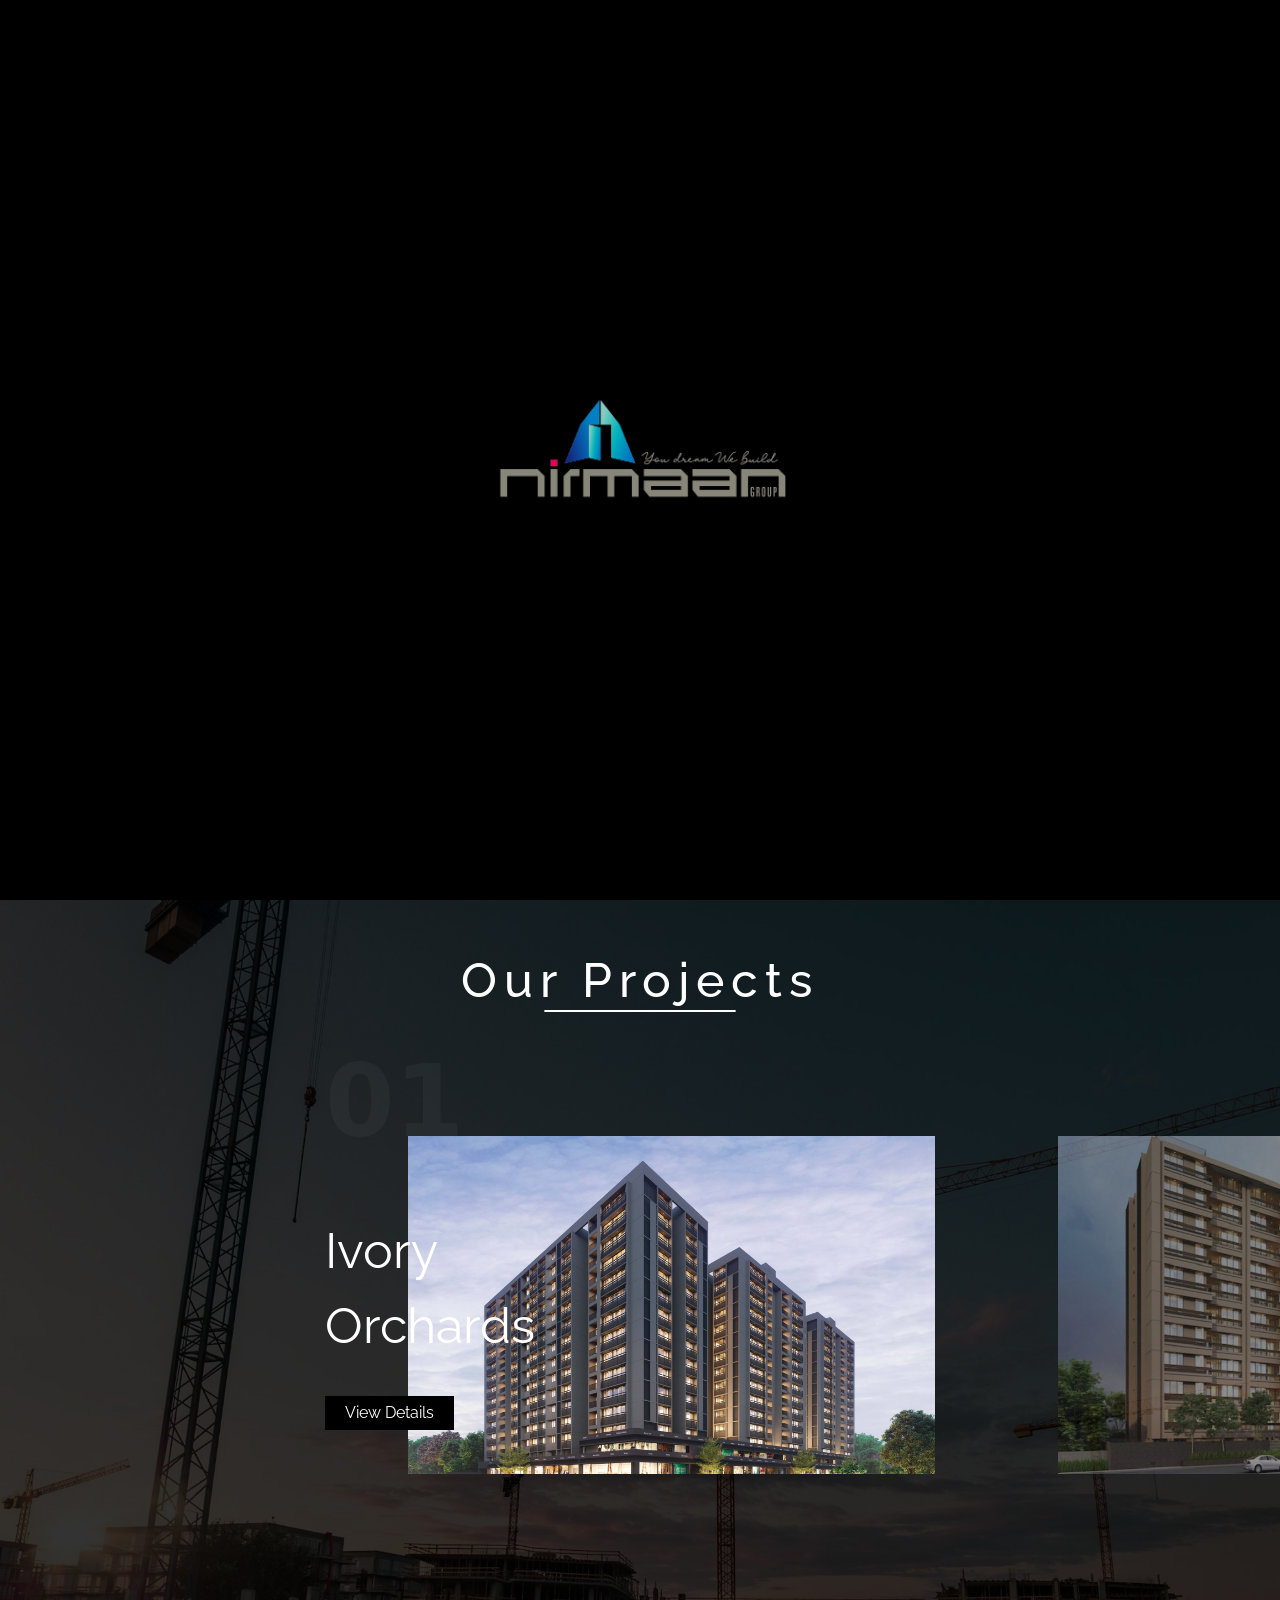
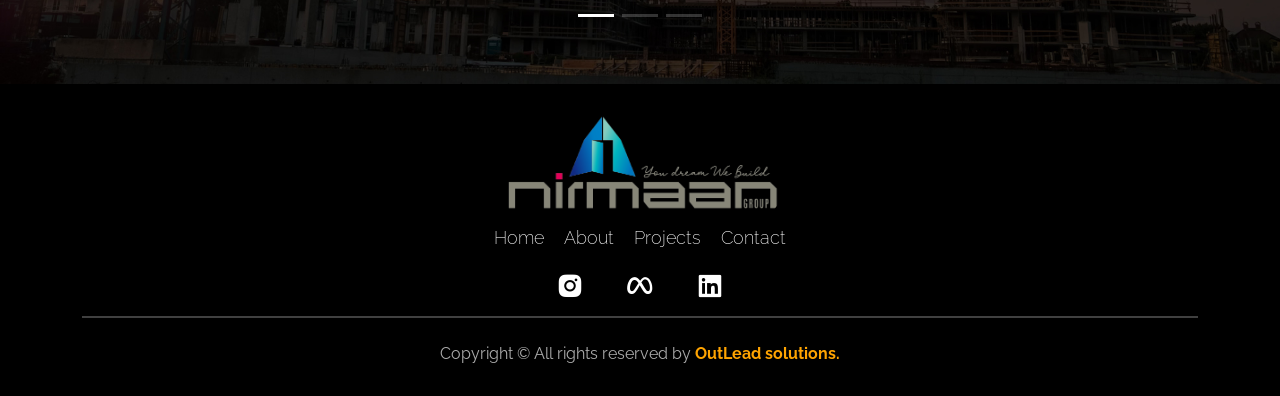
==== commit f6dc0eca: "changed some swiper image styling and also change order on projects in homepage" ====
--- a/index.html
+++ b/index.html
@@ -61,7 +61,7 @@
                     <li><a href="./">Home</a></li>
                     <li><a href="./nirmaan-about.html">About</a></li>
                     <li><a href="./nirmaan-projects.html">Projects</a></li>
-                    
+
                     <li><a href="./nirmaan-contact.html">Contact</a></li>
                 </ul>
             </div>
@@ -74,7 +74,7 @@
         <section>
             <div id="nav"></div>
             <section>
-                <div class="swiper animeslide" style="height: 100vh">
+                <div class="swiper animeslide">
                     <!-- Additional required wrapper -->
                     <div class="swiper-wrapper" id="swiper-home">
                         <!-- Slides -->
@@ -133,6 +133,35 @@
                         <!-- ITEM 1 -->
                         <div class="swiper-slide">
                             <div class="c-swiper__text">
+                                <div class="c-swiper__title">Ivory Orchards</div>
+
+                                <a href="./ivory-orchards.html">
+                                    <button class="NirmanBtn">View Details</button>
+                                </a>
+                            </div>
+
+                            <div class="c-swiper__image-container">
+                                <img src="./projects-images/IvoryOrchards/Brochure/9.jpg" alt="nirman-habitat-img"
+                                    style="object-fit: cover;aspect-ratio: 3/2;" />
+
+                            </div>
+                        </div>
+                        <div class="swiper-slide">
+                            <div class="c-swiper__text">
+                                <div class="c-swiper__title">Nirmaan Satva</div>
+
+                                <a href="./nirmaan-satva.html">
+                                    <button class="NirmanBtn">View Details</button>
+                                </a>
+                            </div>
+
+                            <div class="c-swiper__image-container">
+                                <img src="./projects-images/Nirmaan Satva/01.jpg" alt="nirman-habitat-img"
+                                    style="object-fit: cover;aspect-ratio: 3/2;" />
+                            </div>
+                        </div>
+                        <div class="swiper-slide">
+                            <div class="c-swiper__text">
                                 <div class="c-swiper__title">Nirmaan Rejoice</div>
 
                                 <a href="./nirmaan-rejoice.html">
@@ -145,35 +174,8 @@
                                     style="object-fit: cover;aspect-ratio: 3/2;" />
                             </div>
                         </div>
-                        <div class="swiper-slide">
-                            <div class="c-swiper__text">
-                                <div class="c-swiper__title">Nirmaan Satva</div>
-
-                                <a href="./nirmaan-satva.html">
-                                    <button class="NirmanBtn">View Details</button>
-                                </a>
-                            </div>
-
-                            <div class="c-swiper__image-container">
-                                <img src="./projects-images/Nirmaan Satva/01.jpg" alt="nirman-habitat-img"
-                                    style="object-fit: cover;aspect-ratio: 3/2;" />
-                            </div>
-                        </div>
-                        <div class="swiper-slide">
-                            <div class="c-swiper__text">
-                                <div class="c-swiper__title">Ivory Orchards</div>
-
-                                <a href="./ivory-orchards.html">
-                                    <button class="NirmanBtn">View Details</button>
-                                </a>
-                            </div>
-
-                            <div class="c-swiper__image-container">
-                                <img src="./projects-images/IvoryOrchards/Brochure/9.jpg" alt="nirman-habitat-img"
-                                    style="object-fit: cover;aspect-ratio: 3/2;" />
-
-                            </div>
-                        </div>
+                       
+
                         <!-- ITEM 2 -->
                         <!-- <div class="swiper-slide">
                             <div class="c-swiper__text">
--- a/style.css
+++ b/style.css
@@ -12,7 +12,7 @@
 body {
   padding: 0px;
   margin: 0px;
-  background-color: black;
+  background-color: black !important;
   overflow: auto;
   font-family: "Raleway", sans-serif;
   /* font-family: "Zekton Rg", sans-serif !important; */
@@ -300,7 +300,9 @@
     background-color: black;;
 }
  */
-
+.animeslide {
+  height: 100vh;
+}
 .animeslide .swiper-slide {
   transition: transform 2s ease-in-out; /* Ensures smooth transitions */
 }
@@ -2000,6 +2002,7 @@
   top: 0;
   z-index: 10;
   height: 70px;
+
   /* transition: background-color 0.5s ease; */
 }
 
@@ -2192,13 +2195,16 @@
   font-family: "Raleway", sans-serif;
 }
 .TopBackContainer {
-  height: 60vh;
+  height: 80vh;
   background-image: url(./projects-images/bg3.jpg);
   /* background-image: url("https://images.unsplash.com/photo-1638519922476-50688bb1f318?q=80&w=2070&auto=format&fit=crop&ixlib=rb-4.0.3&ixid=M3wxMjA3fDB8MHxwaG90by1wYWdlfHx8fGVufDB8fHx8fA%3D%3D"); */
   background-size: cover;
   background-position: center;
   width: 100%;
   position: relative;
+}
+.TopBackContainerProject {
+  height: 80vh;
 }
 .OverlayBack {
   height: 80vh;
@@ -2465,6 +2471,9 @@
 }
 .contact-details {
   flex-basis: 45%;
+  margin: 0 auto;
+  margin-bottom: 20px;
+  margin-top: 20px;
 }
 
 .contact-form h2 {
@@ -2507,13 +2516,14 @@
   text-align: center;
   color: white;
 }
+.contact-form h2 {
+  text-align: center;
+  color: white;
+}
 .contact-details p {
   color: white;
 }
-.map {
-  width: 100vw;
-  height: 400px;
-}
+
 .contact-details a {
   color: white;
 }
@@ -2524,6 +2534,27 @@
 .contact-details-container {
   padding: 20px 0;
 }
+
+.contact-details-container i {
+  font-size: 30px;
+  padding: 0px 10px;
+  top: 8px;
+  position: relative;
+}
+.mapContainer {
+  margin: 20px 0;
+  padding: 20px 0;
+}
+.mapContainer {
+  width: 100%;
+}
+.mapContainer iframe {
+  aspect-ratio: 3/2;
+
+  width: 100%;
+  /* height: 100%; */
+}
+
 #prev::after {
   content: "prev";
   font-size: 10px;
@@ -2532,22 +2563,131 @@
   content: "next";
   font-size: 10px;
 }
-@media (max-width:576px){
-  #exTab2 .nav-tabs li a, #exTab1 .nav-tabs li a {
+.TopBackContainer .TopBackContainer h1 {
+  font-size: 50px;
+}
+
+@media (max-width: 769px) {
+  .animeslide-slide{
+    background-repeat: no-repeat;
+  }
+  .TopBackContainer {
+    height: 50vh;
+  }
+  .TopBackContainerProject {
+    height: 50vh;
+  }
+  .TopBackContainerContact {
+    height: 50vh;
+  }
+  .OverlayBack {
+    height: 50vh;
+  }
+  .animeslide {
+    height: 50vh;
+  }
+  .animeslide-slide {
+    background-size: contain;
+  }
+}
+@media (max-width: 576px) {
+  #exTab2 .nav-tabs li a,
+  #exTab1 .nav-tabs li a {
     font-size: 1rem;
   }
-  .copyright-text{
+   
+  #single-project-title {
+    display: none !important;
+    /* margin-top: 70px; */
+  }
+  .projectImageSlider {
+    top: 70px;
+  }
+  .projectImageSlider-button-prev,
+  .projectImageSlider-button-next {
+    display: none !important  ;
+  }
+  .animeslide-button-next,.animeslide-button-prev{
+    display: none !important;
+  }
+  .copyright-text {
     font-size: 0.8rem;
   }
-  .modal{
+  .modal {
     top: 20% !important;
   }
-  .col-lg-6{
-    width: 100%;
-  }
-}
-@media (max-width:500px) {
-  .copyright-text{
+  .col-lg-6 {
+    width: 100% !important;
+  }
+  .address,
+  .num,
+  .mail {
+    font-size: 13px;
+  }
+  .TopBackContainer {
+    height: 30vh;
+  }
+  .TopBackContainerProject {
+    height: 30vh;
+  }
+  .TopBackContainerContact {
+    height: 30vh;
+  }
+  .animeslide {
+    height: 30vh;
+  }
+  .OverlayBack {
+    height: 30vh;
+  }
+  .OverlayBack h1 {
+    font-size: 35px;
+  }
+  .animeslide-slide {
+    background-size: cover;
+    background-repeat: no-repeat;
+    min-height: 100px;
+  }
+  .contact-details,
+  .contact-form {
+    padding: 10px 15px;
+  }
+  .contactUs-container {
+    padding: 2rem 0rem;
+  }
+
+  .container {
+    padding: 0;
+  }
+ 
+}
+@media (max-width: 500px) {
+  .copyright-text {
     font-size: 0.7rem;
   }
-}+  .nav-toggler{
+    margin-right: 40px;
+  }
+  .logo-container{
+    padding-left: 20px;
+  }
+}
+@media (max-width:400px){
+  .nav-toggler{
+    margin-right: 170px;
+  }
+  .nav-menu.open li a{
+    font-size: 12px;
+  }
+  
+}
+@media (max-width:350px)
+{
+  .logo-container img{
+    width: 70px;
+  }
+}
+@media (max-width:300px){
+  .nav-menu.open li a {
+    font-size: 9px;
+  }
+}
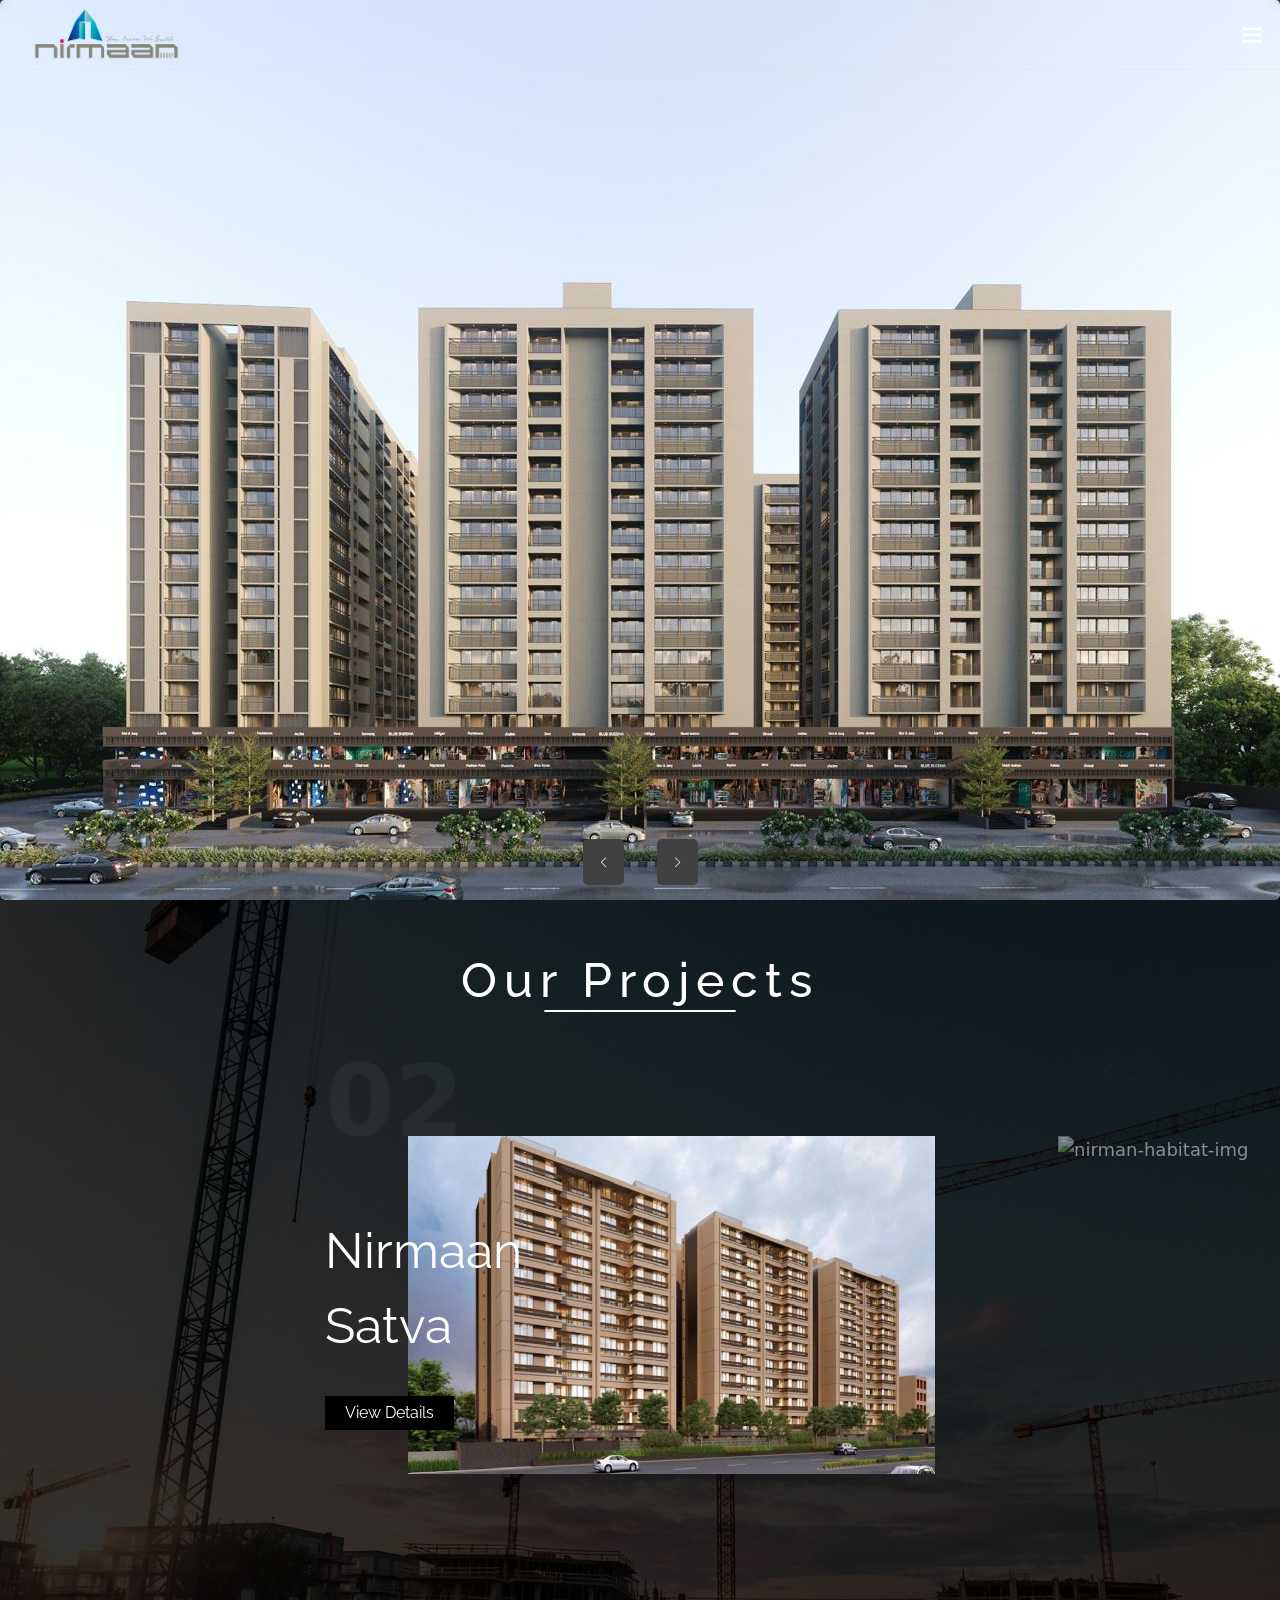
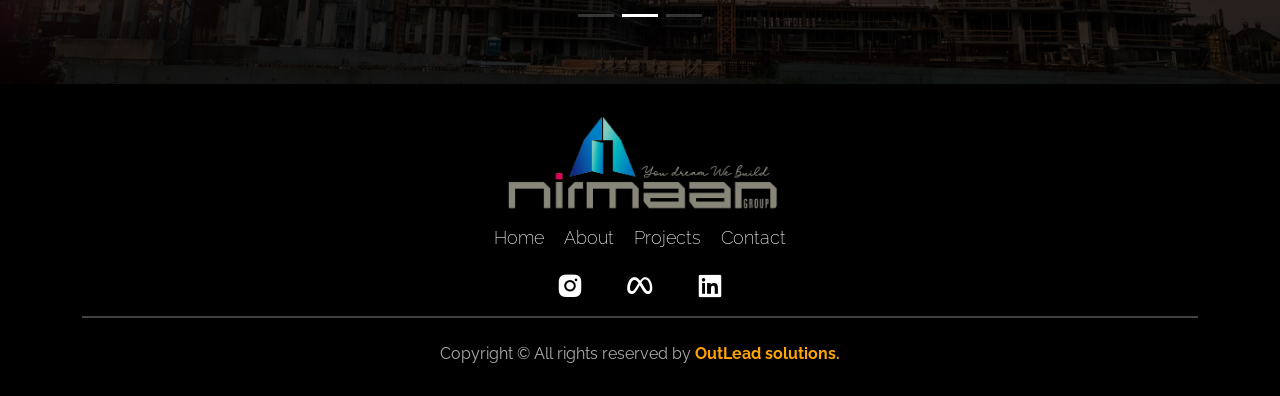
==== commit 6b61e7c7: "some changes" ====
--- a/index.html
+++ b/index.html
@@ -79,13 +79,13 @@
                     <div class="swiper-wrapper" id="swiper-home">
                         <!-- Slides -->
                         <div class="swiper-slide animeslide-slide"
-                            style="background-image: url(./projects-images/1.jpg)"></div>
+                            style="background-image: url(./projects-images/IvoryOrchards/13.jpeg)"></div>
                         <div class="swiper-slide animeslide-slide"
-                            style="background-image: url(./projects-images/3.jpg)"></div>
+                            style="background-image: url(./projects-images/Nirmaan\ Satva/Satva2.jpeg)"></div>
                         <div class="swiper-slide animeslide-slide"
-                            style="background-image: url(./projects-images/4.jpg)"></div>
+                            style="background-image: url(./projects-images/Nirmaan\ Satva/Satva3.jpeg)"></div>
                         <div class="swiper-slide animeslide-slide"
-                            style="background-image: url(./projects-images/5.jpg)"></div>
+                            style="background-image: url(./projects-images/nirman-greens.jpeg)"></div>
                     </div>
                     <div class="flex animeslide-bottom">
                         <!-- <div class="cell small">
@@ -174,7 +174,7 @@
                                     style="object-fit: cover;aspect-ratio: 3/2;" />
                             </div>
                         </div>
-                       
+
 
                         <!-- ITEM 2 -->
                         <!-- <div class="swiper-slide">
--- a/style.css
+++ b/style.css
@@ -607,12 +607,13 @@
   /* justify-content: space-between; */
   padding: 10px 45px;
   color: white;
-  min-height: 490px;
+  height: 100%;
+  /* min-height: 490px; */
   border-radius: 10px;
 }
 @media (max-width: 1200px) and (min-width: 989px) {
   .Team-member-main {
-    min-height: 550px;
+    /* min-height: 550px; */
   }
 }
 @media (max-width: 990px) and (min-width: 610px) {
@@ -629,7 +630,7 @@
     display: flex;
     flex-direction: column;
     /* justify-content: space-between; */
-    padding: 10px 13px;
+    padding: 10px 20px;
     margin: 10px 0px;
     color: white;
     border-radius: 10px;
@@ -933,6 +934,7 @@
   padding: 15px 0;
   min-height: 500px;
   background-size: cover;
+  background-position: center;
   width: 100%;
 }
 
@@ -1727,12 +1729,23 @@
   font-weight: 400;
   margin-bottom: 0;
 }
-
+#our-team .col-lg-12 {
+  margin-top: 20px;
+}
+#our-team .col-lg-6 {
+  margin-top: 20px;
+}
 @media (max-width: 768px) {
   #our-team .col-lg-6 {
     padding: 0px;
-  }
-
+    margin-top: 0px;
+    height: 100%;
+  }
+  #our-team .col-lg-12 {
+    margin-top: 0;
+    padding: 0px;
+    height: 100%;
+  }
   .timeline .timeline-continue::after {
     left: 40px;
   }
@@ -2568,7 +2581,7 @@
 }
 
 @media (max-width: 769px) {
-  .animeslide-slide{
+  .animeslide-slide {
     background-repeat: no-repeat;
   }
   .TopBackContainer {
@@ -2595,7 +2608,7 @@
   #exTab1 .nav-tabs li a {
     font-size: 1rem;
   }
-   
+
   #single-project-title {
     display: none !important;
     /* margin-top: 70px; */
@@ -2607,7 +2620,8 @@
   .projectImageSlider-button-next {
     display: none !important  ;
   }
-  .animeslide-button-next,.animeslide-button-prev{
+  .animeslide-button-next,
+  .animeslide-button-prev {
     display: none !important;
   }
   .copyright-text {
@@ -2658,35 +2672,32 @@
   .container {
     padding: 0;
   }
- 
 }
 @media (max-width: 500px) {
   .copyright-text {
     font-size: 0.7rem;
   }
-  .nav-toggler{
+  .nav-toggler {
     margin-right: 40px;
   }
-  .logo-container{
+  .logo-container {
     padding-left: 20px;
   }
 }
-@media (max-width:400px){
-  .nav-toggler{
+@media (max-width: 400px) {
+  .nav-toggler {
     margin-right: 170px;
   }
-  .nav-menu.open li a{
+  .nav-menu.open li a {
     font-size: 12px;
   }
-  
-}
-@media (max-width:350px)
-{
-  .logo-container img{
+}
+@media (max-width: 350px) {
+  .logo-container img {
     width: 70px;
   }
 }
-@media (max-width:300px){
+@media (max-width: 300px) {
   .nav-menu.open li a {
     font-size: 9px;
   }
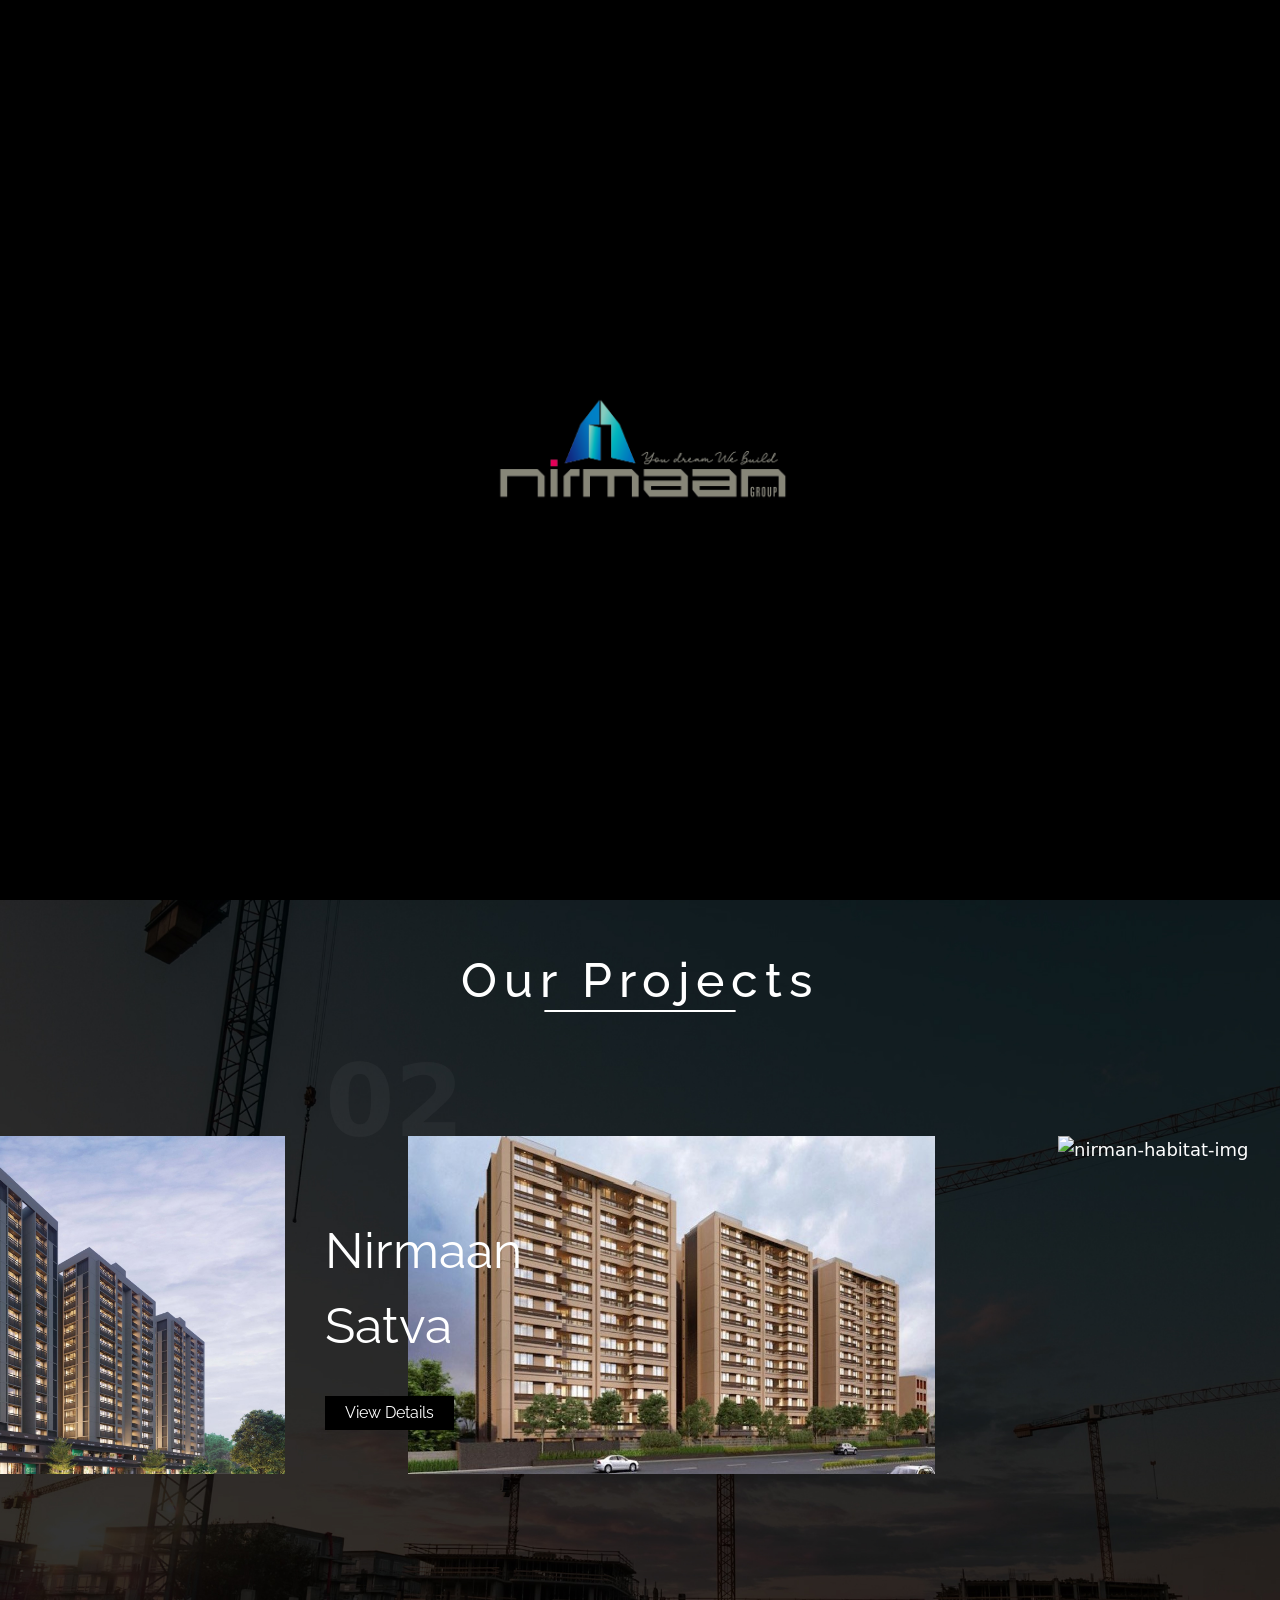
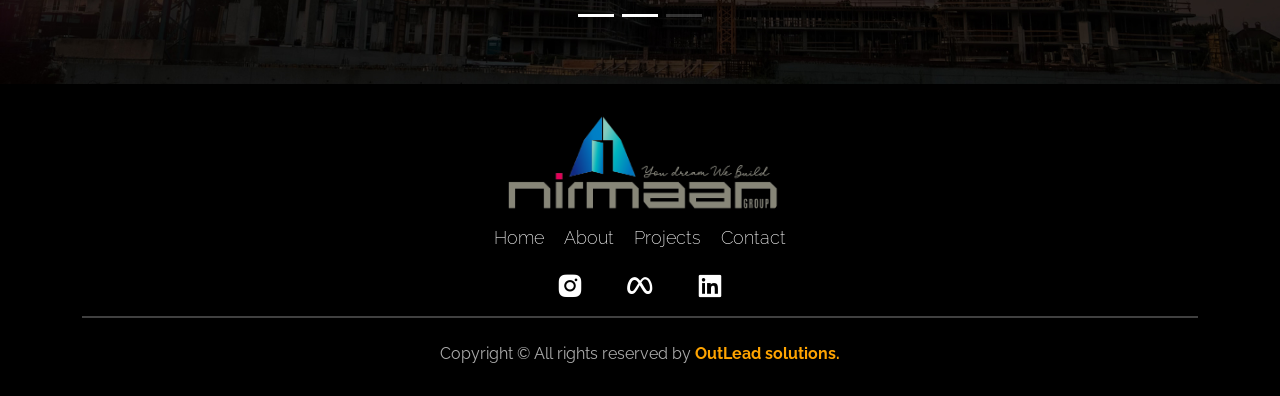
==== commit 7a2cdb15: "update amenities icons and put up nirmaan images everywhere" ====
--- a/index.html
+++ b/index.html
@@ -79,13 +79,15 @@
                     <div class="swiper-wrapper" id="swiper-home">
                         <!-- Slides -->
                         <div class="swiper-slide animeslide-slide"
-                            style="background-image: url(./projects-images/IvoryOrchards/13.jpeg)"></div>
+                            style="background-image: url(./projects-images/Nirman\ Rejoice.jpg)"></div>
                         <div class="swiper-slide animeslide-slide"
-                            style="background-image: url(./projects-images/Nirmaan\ Satva/Satva2.jpeg)"></div>
+                            style="background-image: url(./projects-images/Nirman\ LifeStyle.jpg)"></div>
                         <div class="swiper-slide animeslide-slide"
-                            style="background-image: url(./projects-images/Nirmaan\ Satva/Satva3.jpeg)"></div>
+                            style="background-image: url(./projects-images/Nirman\ Tower.jpg)"></div>
                         <div class="swiper-slide animeslide-slide"
-                            style="background-image: url(./projects-images/nirman-greens.jpeg)"></div>
+                            style="background-image: url(./projects-images/Nirman\ Heights-1.jpg)"></div>
+                            <div class="swiper-slide animeslide-slide"
+                            style="background-image: url(./projects-images/Nirman\ Homes.jpg)"></div>
                     </div>
                     <div class="flex animeslide-bottom">
                         <!-- <div class="cell small">
--- a/style.css
+++ b/style.css
@@ -2209,7 +2209,8 @@
 }
 .TopBackContainer {
   height: 80vh;
-  background-image: url(./projects-images/bg3.jpg);
+  background-image: url("./projects-images/Nirman\ Rejoice.jpg");
+  /* background-image: url(./projects-images/bg3.jpg); */
   /* background-image: url("https://images.unsplash.com/photo-1638519922476-50688bb1f318?q=80&w=2070&auto=format&fit=crop&ixlib=rb-4.0.3&ixid=M3wxMjA3fDB8MHxwaG90by1wYWdlfHx8fGVufDB8fHx8fA%3D%3D"); */
   background-size: cover;
   background-position: center;
@@ -2231,8 +2232,8 @@
 }
 .TopBackContainerProject {
   height: 80vh;
-
-  background-image: url(./projects-images//projectbg.avif);
+  background-image: url("./projects-images/Nirman-Lifestyle.jpg");
+  /* background-image: url(./projects-images//projectbg.avif); */
   background-size: cover;
   background-position: center;
   width: 100%;
@@ -2260,7 +2261,8 @@
 }
 .TopBackContainerContact {
   height: 80vh;
-  background-image: url(./projects-images/contact-back.jpg);
+  background-image: url("./projects-images/Nirman\ Tower.jpg");
+  /* background-image: url(./projects-images/contact-back.jpg); */
   background-size: cover;
   background-position: center;
   width: 100%;
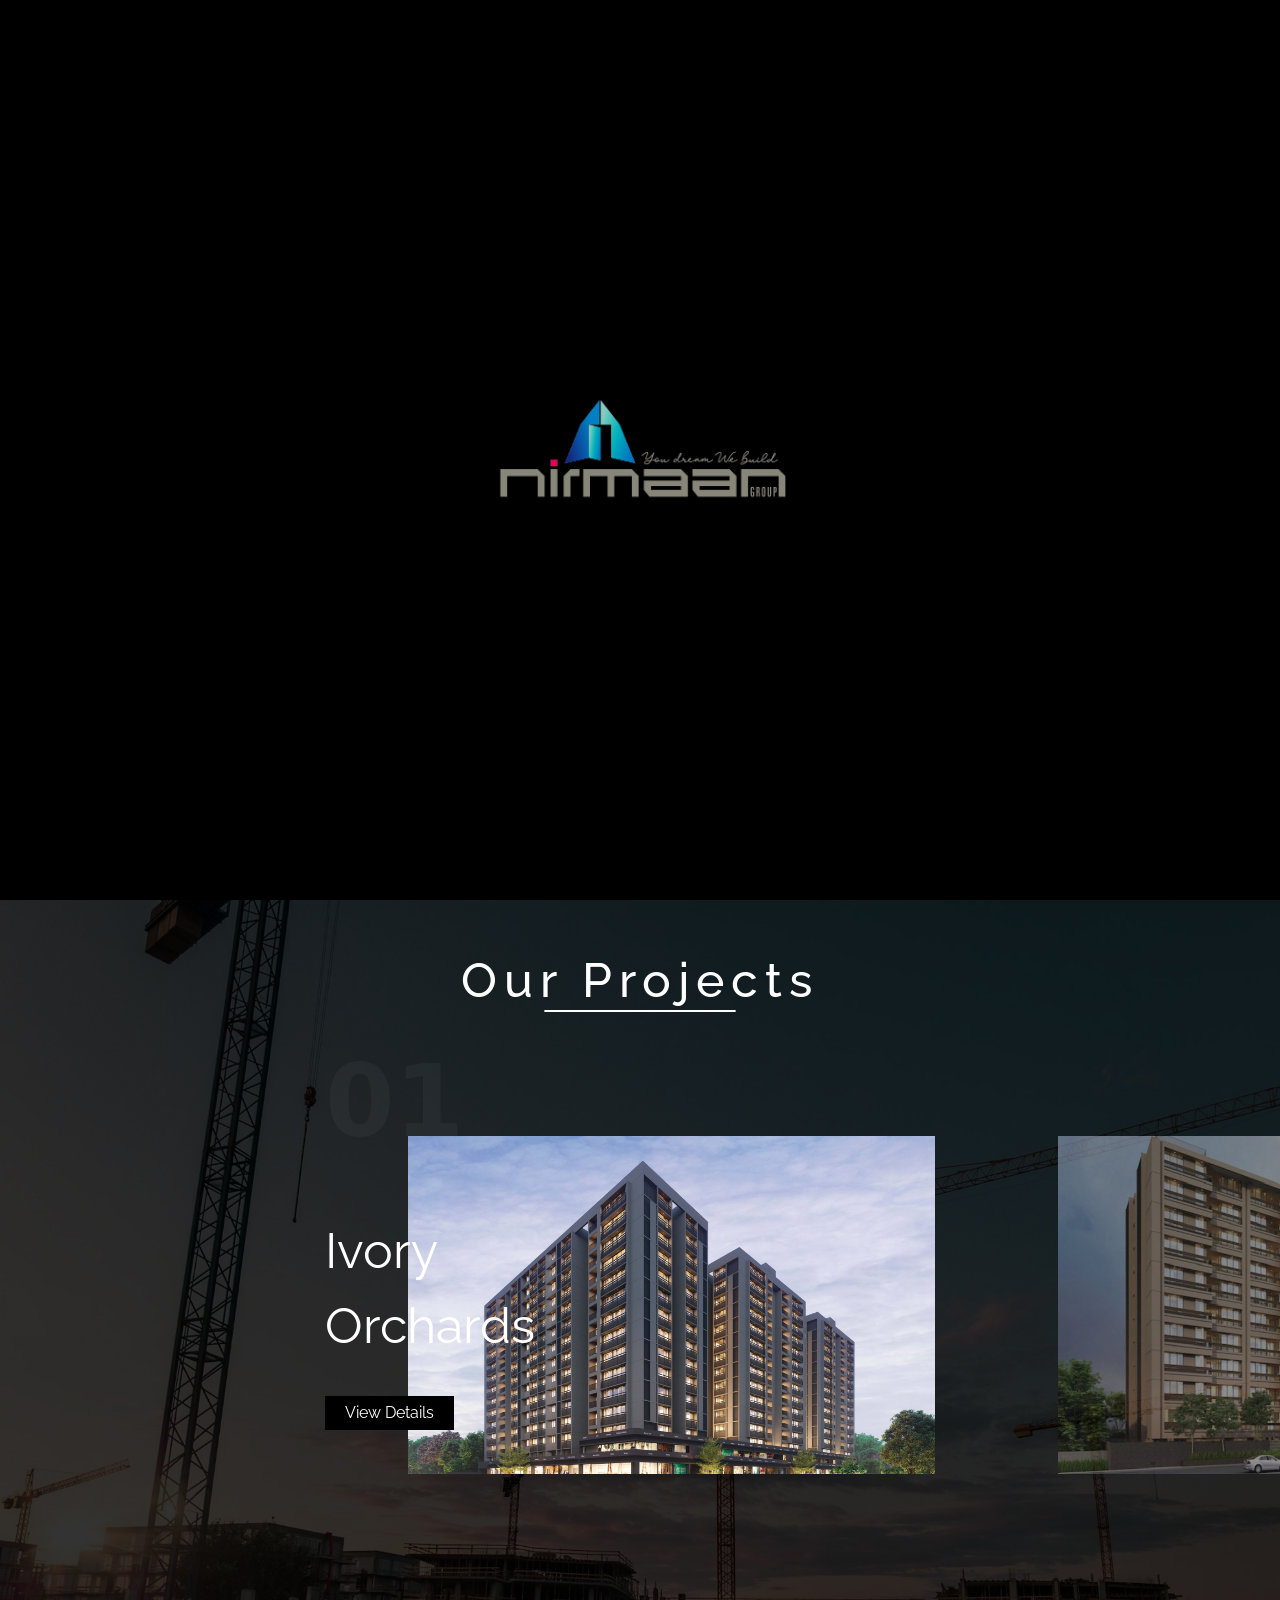
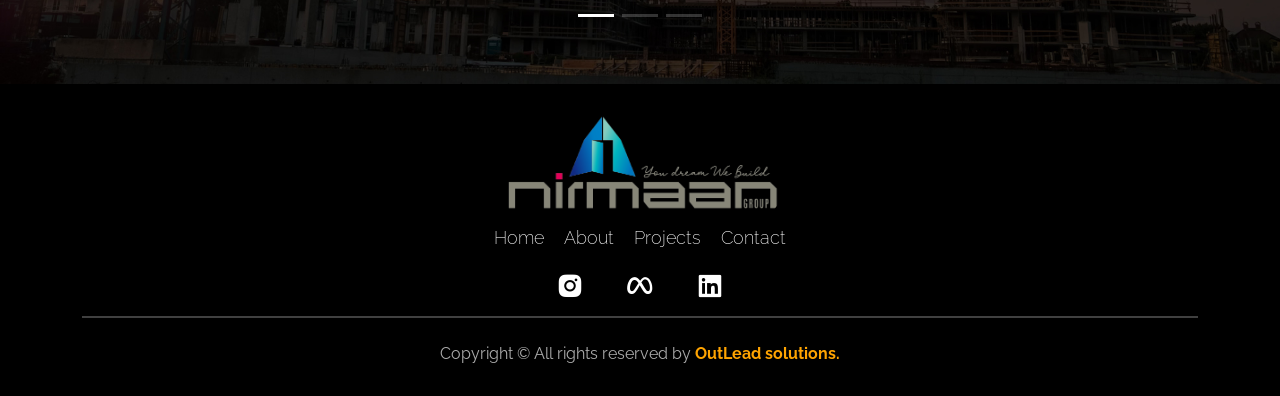
==== commit e68350fc: "homepage slider" ====
--- a/index.html
+++ b/index.html
@@ -75,27 +75,41 @@
             <div id="nav"></div>
             <section>
                 <div class="swiper animeslide">
-                    <!-- Additional required wrapper -->
                     <div class="swiper-wrapper" id="swiper-home">
-                        <!-- Slides -->
-                        <div class="swiper-slide animeslide-slide"
-                            style="background-image: url(./projects-images/Nirman\ Rejoice.jpg)"></div>
-                        <div class="swiper-slide animeslide-slide"
-                            style="background-image: url(./projects-images/Nirman\ LifeStyle.jpg)"></div>
-                        <div class="swiper-slide animeslide-slide"
-                            style="background-image: url(./projects-images/Nirman\ Tower.jpg)"></div>
-                        <div class="swiper-slide animeslide-slide"
-                            style="background-image: url(./projects-images/Nirman\ Heights-1.jpg)"></div>
-                            <div class="swiper-slide animeslide-slide"
-                            style="background-image: url(./projects-images/Nirman\ Homes.jpg)"></div>
+                        <!-- Slides with Videos -->
+                        <div class="swiper-slide animeslide-slide">
+                            <video class="slide-video" muted autoplay>
+                                <source src="./projects-images/Videos/Nirman Rejoice-4.mp4" type="video/mp4" />
+                                Your browser does not support the video tag.
+                            </video>
+                        </div>
+                        <div class="swiper-slide animeslide-slide">
+                            <video class="slide-video" muted autoplay>
+                                <source src="./projects-images/Videos/Nirman LifeStyle.mp4" type="video/mp4" />
+                                Your browser does not support the video tag.
+                            </video>
+                        </div>
+                        <div class="swiper-slide animeslide-slide">
+                            <video class="slide-video" muted autoplay>
+                                <source src="./projects-images/Videos/Nirman Tower.mp4" type="video/mp4" />
+                                Your browser does not support the video tag.
+                            </video>
+                        </div>
+                        <div class="swiper-slide animeslide-slide">
+                            <video class="slide-video" muted autoplay>
+                                <source src="./projects-images/Videos/Nirman Heights-1.mp4" type="video/mp4" />
+                                Your browser does not support the video tag.
+                            </video>
+                        </div>
+                        <div class="swiper-slide animeslide-slide">
+                            <video class="slide-video" muted autoplay>
+                                <source src="./projects-images/Videos/Nirman Homes-1.mp4" type="video/mp4" />
+                                Your browser does not support the video tag.
+                            </video>
+                        </div>
                     </div>
+                    <!-- Navigation Buttons -->
                     <div class="flex animeslide-bottom">
-                        <!-- <div class="cell small">
-                            <div class="animeslide-pagination swiper-pagination"></div>
-                        </div>
-                        <div class="cell medium">
-                            <div class="animeslide-scrollbar swiper-scrollbar"></div>
-                        </div> -->
                         <div class="cell small">
                             <div class="animeslide-button-prev swiper-button-prev" id="swiper-button-prev"></div>
                             <div class="animeslide-button-next swiper-button-next" id="swiper-button-next"></div>
--- a/style.css
+++ b/style.css
@@ -931,11 +931,16 @@
 
 .animeslide-slide {
   position: relative;
-  padding: 15px 0;
+  /* padding: 15px 0; */
   min-height: 500px;
   background-size: cover;
   background-position: center;
   width: 100%;
+}
+.animeslide-slide video {
+  width: 100%;
+  height: 100%;
+  object-fit: cover;
 }
 
 /* .animeslide-slide .container {
@@ -2622,10 +2627,7 @@
   .projectImageSlider-button-next {
     display: none !important  ;
   }
-  .animeslide-button-next,
-  .animeslide-button-prev {
-    display: none !important;
-  }
+ 
   .copyright-text {
     font-size: 0.8rem;
   }
@@ -2650,6 +2652,7 @@
     height: 30vh;
   }
   .animeslide {
+    margin-top: 70px;
     height: 30vh;
   }
   .OverlayBack {
@@ -2704,3 +2707,17 @@
     font-size: 9px;
   }
 }
+#projectImageCarousel .carousel-control-prev,
+#projectImageCarousel .carousel-control-next {
+    height: 50px; /* Set a specific height */
+    width: 50px; /* Set a specific width */
+    border-radius: 50%; /* Optional: Make them circular */
+    top: 50%; /* Position them vertically in the middle */
+    transform: translateY(-50%); /* Adjust for perfect centering */
+}
+
+#projectImageCarousel .carousel-control-prev-icon,
+#projectImageCarousel .carousel-control-next-icon {
+    height: 20px; /* Icon height */
+    width: 20px; /* Icon width */
+}
